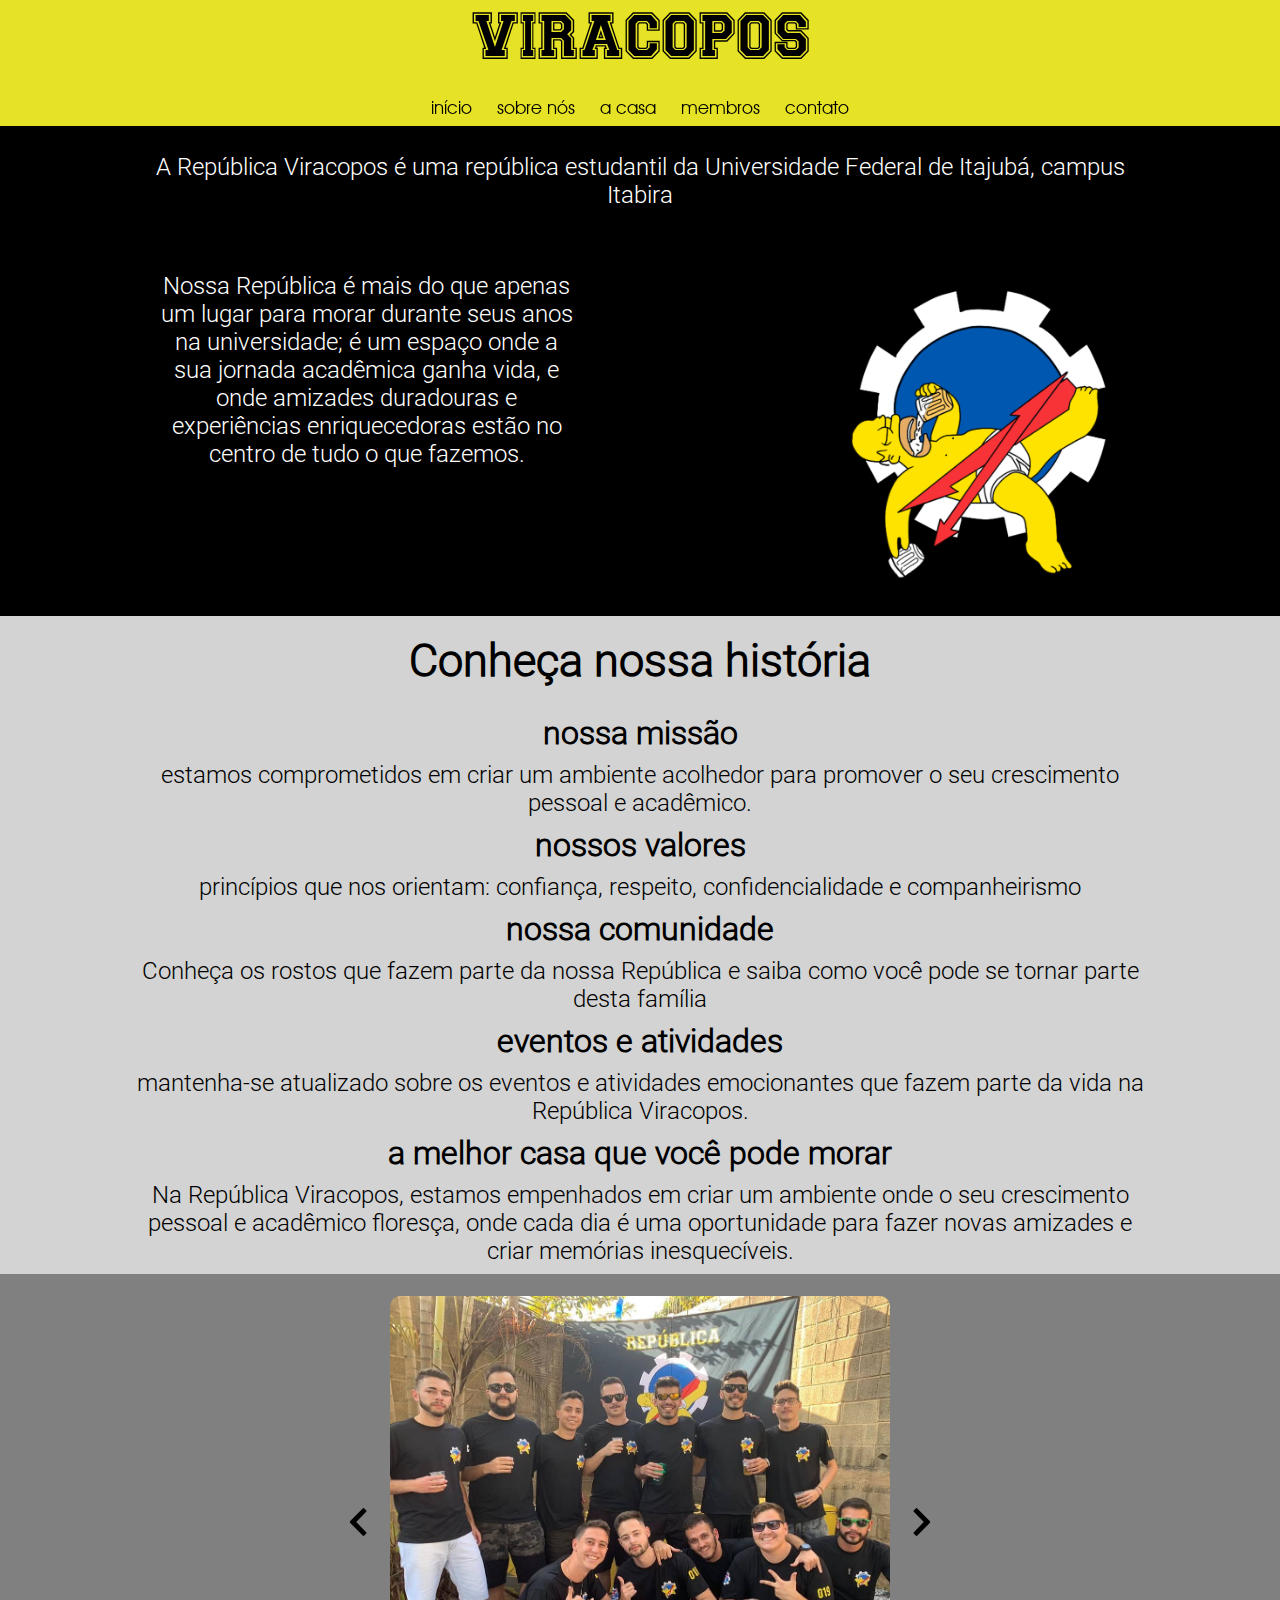
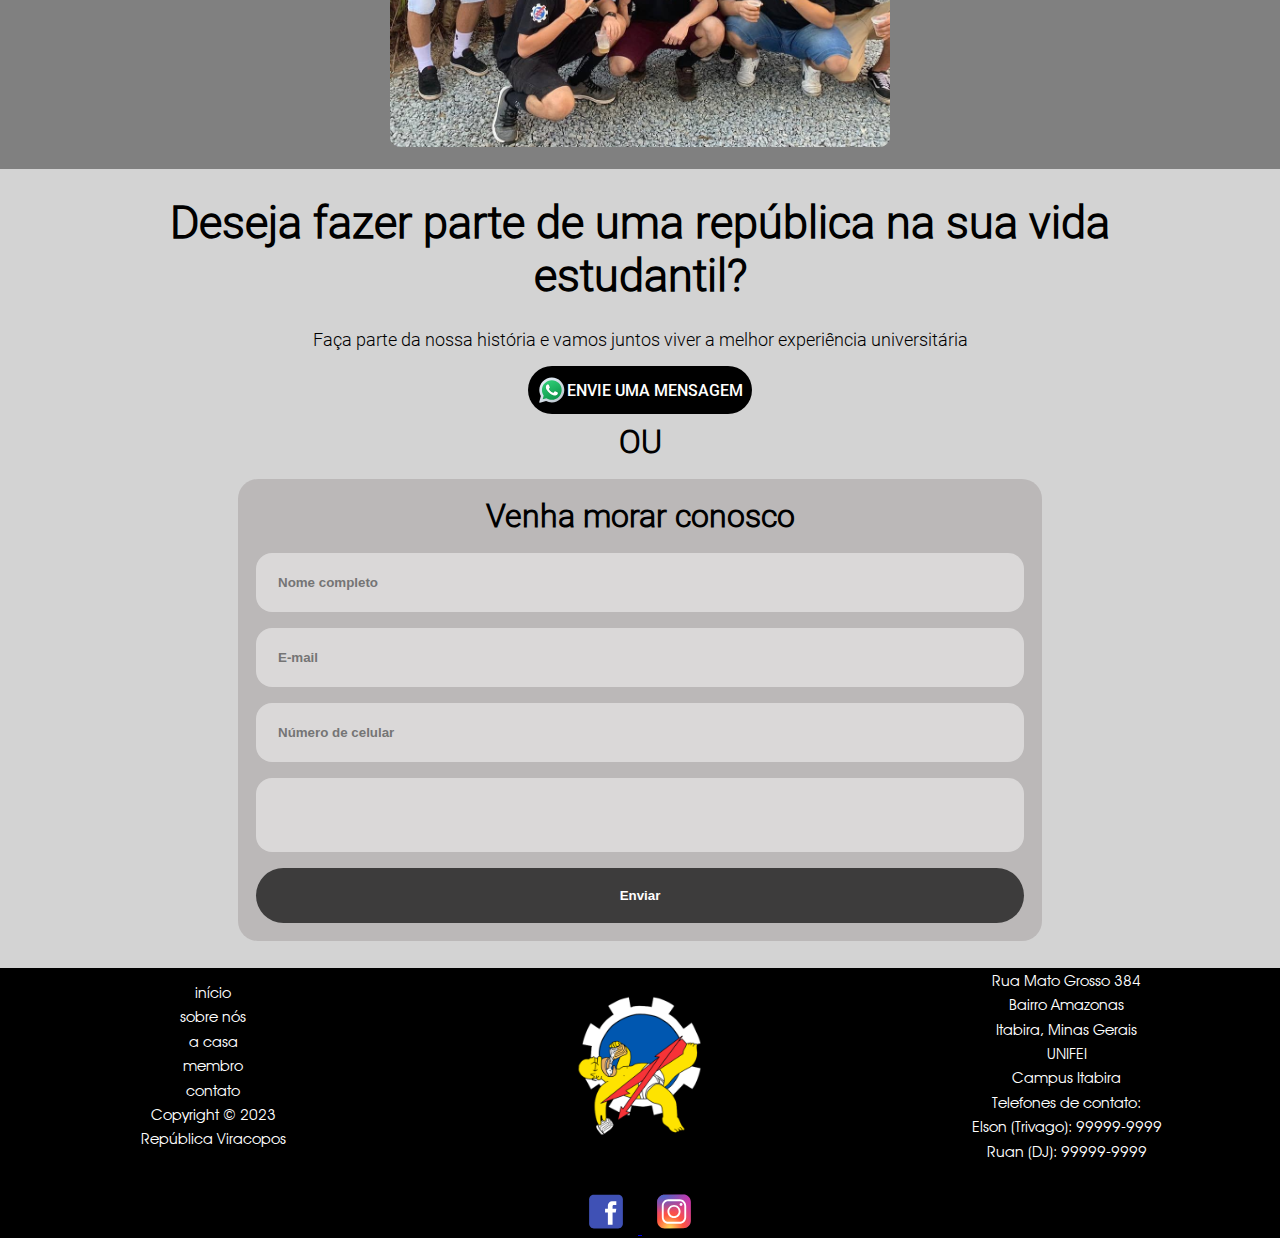
==== index.html @ d7782c57 "conteúdo" ====
<!DOCTYPE html>
<html lang="pt-br">

<head>
    <meta charset="UTF-8">
    <meta name="viewport" content="width=device-width, initial-scale=1.0">
    <meta name="keywords" content="UNIFEI, república, universitário, unifei, itabira, minas gerais, universidade federal de itajubá">
    <meta name="author" content="Pedro Mello Morais">
    <!-- Adiciona a página index e não adiciona links da página a mecanismos de busca -->
    <meta name="robots" content="index, nofollow">
    <meta property="og:description" content="A melhor república da UNIFEI - campus Itabira" />

    <!-- Primary Meta Tags -->
    <!-- API metatags.io -->
    <title>República Viracopos</title>
    <meta name="title" content="República Viracopos" />
    <meta name="description" content="A melhor República da UNIFEI - Itabira! Vem para Viracopos!" />

    <!-- Open Graph / Facebook -->
    <meta property="og:type" content="website" />
    <meta property="og:url" content="https://viracopos-site.vercel.app/" />
    <meta property="og:title" content="República Viracopos" />
    <meta property="og:description" content="A melhor República da UNIFEI - Itabira! Vem para Viracopos!" />
    <meta property="og:image" content="https://viracopos-site.vercel.app/assets/img/banner-metadata.png" />

    <!-- Twitter -->
    <meta property="twitter:card" content="summary_large_image" />
    <meta property="twitter:url" content="https://viracopos-site.vercel.app/" />
    <meta property="twitter:title" content="República Viracopos" />
    <meta property="twitter:description" content="A melhor República da UNIFEI - Itabira! Vem para Viracopos!" />
    <meta property="twitter:image" content="https://viracopos-site.vercel.app/assets/img/banner-metadata.png" />


    <link rel="stylesheet" href="./assets/css/style.css">
    <!-- Link para o CSS do swiper -->
    <link rel="stylesheet" href="https://unpkg.com/swiper@8/swiper-bundle.min.css">

    <script defer type="text/javascript" src="./assets/js/code.js"></script>
    <!-- Script para utilização do swiper para o carrossel -->
    <script src="https://unpkg.com/swiper@8/swiper-bundle.min.js"></script>
    <title>Republica Viracopos</title>
</head>

<body>
    <!-- Edição da barra de navegação -->
    <nav id="primaryMenu">
        <nav link="nav-brand logoFont">VIRACOPOS</nav>
        <ul>
            <li> <a href="#homeSection">início</a></li>
            <li> <a href="./view/pages/abous-us-page.html">sobre nós</a> </li>
            <li> <a href="./view/pages/house-page.html">a casa</a> </li>
            <li> <a href="./view/pages/member-page.html">membros</a> </li>
            <li> <a href="./view/pages/contact-page.html">contato</a> </li>
        </ul>
    </nav>

    <!-- Seção inicial -->
    <section id="homeSection">
        <div id="homeSectionFirstContent">
            <p>A República Viracopos é uma república estudantil da Universidade Federal de Itajubá, campus Itabira</p>
        </div>
        <div id="homeSectionSecondContent">
            <p>Nossa República é mais do que apenas um lugar para morar durante seus anos na universidade; é um espaço
                onde a sua jornada acadêmica ganha vida, e onde amizades duradouras e experiências enriquecedoras estão
                no centro de tudo o que fazemos.</p>
            <img class="homeImage" src="./assets/img/viracopos-logo.svg" alt="Viracopos logo">
        </div>
    </section>

    <!-- Seção sobre nós -->
    <section id="aboutUsSection">
        <h1>Conheça nossa história</h1>
        <div id="aboutUsSectionContent">
            <h2 class="aboutUsText">nossa missão</h2>
            <p class="aboutUsText">estamos comprometidos em criar um ambiente acolhedor para promover o
                seu
                crescimento pessoal e acadêmico.</p>
            <h2 class="aboutUsText">nossos valores</h2>
            <p class="aboutUsText">princípios que nos orientam: confiança, respeito,
                confidencialidade e companheirismo</p>
            <h2 class="aboutUsText">nossa comunidade</h2>
            <p class="aboutUsText">Conheça os rostos que fazem parte da nossa República e saiba como você pode se
                tornar parte desta família</p>
            <h2 class="aboutUsText">eventos e atividades</h2>
            <p class="aboutUsText">mantenha-se atualizado sobre os eventos e atividades emocionantes que fazem
                parte da vida na República Viracopos.</p>
            <h2 class="aboutUsText">a melhor casa que você pode morar</h2>
            <p class="aboutUsText">Na República Viracopos, estamos empenhados em criar um ambiente onde o seu
                crescimento pessoal e
                acadêmico
                floresça, onde cada dia é uma oportunidade para fazer novas amizades e criar memórias inesquecíveis.
            </p>
        </div>
    </section>

    <!-- Seção de fotos de role -->
    <section id="photoSection">
        <div class="carrosselContainer">
            <!-- Carrossel de imagem -->
            <div class="containerSlider">
                <button id="prevButton"><img src="./assets/img/icons/arrow.png" alt="Previous button"></button>
                <div class="containerImages">
                    <img src="./assets/img/photos/photo1.jpg" class="slider on" alt="Viracopos members">
                    <img src="./assets/img/photos/photo2.jpg" class="slider" alt="Viracopos members">
                    <img src="./assets/img/photos/photo3.jpg" class="slider" alt="Viracopos members">
                    <img src="./assets/img/photos/photo4.jpg" class="slider" alt="Viracopos members">
                </div>
                <button id="nextButton"><img src="./assets/img/icons/arrow.png" alt="Next button"></button>
            </div>
        </div>
    </section>


    <!-- Seção com formulario de interesse -->
    <section id="contactSection">
        <div class="contactSectionText">
            <h1>Deseja fazer parte de uma república na sua vida estudantil?</h1>
            <p>Faça parte da nossa história e vamos juntos viver a melhor experiência universitária</p>
        </div>

        <!-- Link para enviar mensagem por whatsApp -->
        <!-- href criado de acordo com a documentação da API do whatsApp -->
        <a href="https://wa.me/5512982719099" class="button whatsAppContactButton">
            <img src="./assets/img/icons/whatsapp-icon.svg" height="30" width="30" alt="whatsApp contact">
            ENVIE UMA MENSAGEM
        </a>
        <h2>OU</h2>
            <div id="formContainer">
                <h2>Venha morar conosco</h2>
                <form action="https://formsubmit.co/8112967f59d1840cfaf071641cd8934b" method="POST" id="formControl">
                    <input type="text" placeholder="Nome completo" required>
                    <input type="email" placeholder="E-mail" required>
                    <input type="text" placeholder="Número de celular" required>
                    <textarea required></textarea>
                    <button type="submit">Enviar</button>
                </form>
            </div>
    </section>


    <!-- Rodapé do site -->
    <footer id="footerStyle">
        <section id="footerSection">
            <div>
                <ul>
                    <li>início</li>
                    <li>sobre nós</li>
                    <li>a casa</li>
                    <li>membro</li>
                    <li>contato</li>
                    <li>Copyright © 2023</li>
                    <li>República Viracopos</li>
                </ul>
            </div>
            <div class="imageContainer">
                <img class="footerImage" src="./assets/img/viracopos-logo.svg" alt="viracopos logo">
            </div>
            <div>
                <ul>
                    <li>Rua Mato Grosso 384</li>
                    <li>Bairro Amazonas</li>
                    <li>Itabira, Minas Gerais</li>
                    <li>UNIFEI</li>
                    <li>Campus Itabira</li>
                    <li>Telefones de contato:</li>
                    <li>Elson (Trivago): 99999-9999</li>
                    <li>Ruan (DJ): 99999-9999</li>
                </ul>
            </div>
        </section>
        <!-- Seção com links de redes sociais -->
        <section id="socialNetworkLinks">
            <div>
                <a href="https://www.facebook.com/viracopos017rep/">
                    <img class="footerLinks" src="./assets/img/icons/facebook-icon.svg" alt="Facebook link">
                </a>
                <a href="https://www.instagram.com/viracopos_rep/">
                    <img class="footerLinks" src="./assets/img/icons/instagram-icon.svg" alt="Facebook link">
                </a>
            </div>
        </section>
    </footer>
</body>

</html>
---- assets/css/style.css ----
* {
    margin: 0;
    padding: 0;
}

html {
    scroll-behavior: smooth;
    background-color: #000000;
}

/* Ajustes no CSS para responsividade em mobile */
@media (max-width:768px) {
    /* AJUSTES DA PRIMEIRA SEÇÃO DA HOME */
    #homeSection p {
        font-size: 1.2rem;
    }
    #homeSection > div {
        flex-direction: column;
        gap: 0.5vh;
        align-items: center;
    }
    .homeImage {
        align-items: center;
        width: 100%;
        height: 100%;
    }
    /* FIM DOS AJUSTES DA PRIMEIRA SEÇÃO DA HOME */
    
    /* AJUSTES HOMEPAGE ABOUTUS SECTION */
    .aboutUsText {
        width: 100%;
        margin: 1vh 0;
    }

    /* AJUSTE DA PÁGINA DE MEMBROS */
    /* Ajuste vertical */
    #membersPageSection div {
        display: flex;
        flex-direction: column;
    }

    /* AJUSTES PARA A PÁGINA DE CONTATO */
    /* Redirecionamento vertical do conteúdo */
    #contactPageSection {
        display: flex;
        flex-direction: column;
        height: auto;
        justify-content: space-around;
        /* Espaços para ajustar responsividade */
        padding: 15vh 0vh 20vh;
    }
    .contactText {
        margin-top: 30vh;
    }
    #contactContainer {
        padding-bottom: 100px;
    }

    /* AJUSTES PARA O TAMANHO DO CARROSSEL */
    .carrosselContainer {
        width: 80%;
    }
    /* FIM DO AJUSTES PARA A PÁGINA DE CONTATO */
    
    /* AJUSTES DO FORMULÁRIO */
    #formContainer {
        width: 85vw;
        font-size: 20px;
    }
    /* FIM DOS AJUSTES DO FORMULÁRIO */
    
    /* AJUSTES DO FOOTER */
    /* Redirecionamento vertical do conteúdo */
    #footerSection {
        background-color: #000000;
        display: flex;
        flex-direction: column;
        /* Aumento de fonte para dispositivos móveis */
        font-size: 15px;
    }
    /* Redimensionamento da imagem de rodapé */
    .imageContainer {
        width: 40%;
    }

}

/* Edição do menu de navegação */
#primaryMenu {
    display: flex;
    flex-direction: column;
    align-items: center;
    position: fixed;
    width: 100vw;
    height: 13vh;
    font-family: CollegiateHeavyOutline;
    font-size: 7vh;
    padding-top: 1vh;
    background-color: #E6E225;
    box-shadow: 0 0 20px rgba(0, 0, 0, 0.3);
    z-index: 1000;
}

/* Edição da lista */
#primaryMenu ul {
    list-style: none;
    align-items: center;
    justify-content: center;
    text-align: center;
    font-size: 2vh;
    /* padding: 2vh; */
}

/* Edição das linhas da lista */
#primaryMenu ul li {
    display: inline-block;
    /* margin: 30px; */
    padding-top: 2vh;
}

/* Edição dos links presentes na linha da lista */
#primaryMenu ul li a {
    text-decoration: none;
    font-family: AvantGarde;
    color: #000000;
    padding: 1vh;
    flex-grow: 4;
    display: inline-block;
    transition: 1s;
}

/* Edição dos efeitos no menu */
#primaryMenu ul li a:hover {
    background-color: gray;
    opacity: 0.5;
}



/* HOMEPAGE */
#homeSection {
    /* Altura relativa ao menu principal */
    padding-top: 14vh;

    display: flex;
    flex-direction: column;
    background-color: #000000;
    padding-inline: 10vw;
    color: white;
    text-align: center;
}
#homeSectionFirstContent {
    display: flex;
    flex-direction: column;
    padding: 3vh;
}
#homeSectionSecondContent {
    display: flex;
    /* Espaço ao redor do segundo conteúdo */
    height: 100%;
    padding: 3vh;
    gap: 20vw;
}
.homeImage {
    width: 30%;
}
#aboutUsSection {
    display: flex;
    flex-direction: column;

    background-color: lightgray;
    padding-inline: 10vw;
    padding-top: 2vh;

    text-align: center;
    text-decoration: none;
}
#aboutUsSectionContent h2 {
    font-size: 2.0rem;
    margin-bottom: 1vh;
}
#aboutUsSectionContent p {
    margin-bottom: 1vh;
}
#photoSection {
    display: flex;
    flex-direction: column;
    align-items: center;
    justify-content: center;
    height: 45vh;
    /* Padding em cima e embaixo com 5vh */
    padding: 5vh 0;
    background-color: gray;
    text-align: center;
    /* position relative faz evitar que as fotos sobrepoem outro elemento */
    position: relative;
    z-index: 1;
}
.containerSlider {
    display: flex;
    /* flex-direction: column; */
    width: 100%;
    align-items: center;
    justify-content: center;
    gap: 1rem;
    position: relative;
}
.carrosselContainer {
    display: flex;
    flex-direction: column;
    align-items: center;
    text-align: center;
}
.containerImages {
    position:relative;
    display: flex;
    align-items: center;
    justify-content: center;
    width: 500px;
}
.slider {
    opacity: 0;
    transition: opacity .2s;
    position:absolute;
    width: 100%;
    border-radius: 10px;
    z-index: 0;
}
.on {
    opacity: 1;
}
#prevButton, #nextButton {
    width: 30px;
    height: 30px;
    border: none;
    background-color: transparent;
    cursor: pointer;
}
#prevButton img, #nextButton img {
    width: 100%;
    height: 100%;
}
#prevButton {
    transform: rotate(180deg);
}


#contactSection {
    display: flex;
    flex-direction: column;
    align-items: center;
    /* Padding em cima e embaixo com 3vh e laterais com 10vw */
    padding: 3vh 10vw;
    background-color: lightgray;
    text-align: center;
}
#contactSection p {
    font-size: 2vh;
    margin-bottom: 1.8vh;
}

/* ESTILIZAÇÃO DO FORMULÁRIO DE CONTATO */
#formContainer {
    background-color: #bbb8b8;
    /* Flexbox */
    display: flex;
    flex-direction: column;
    width: 60vw;
    /* Dimensões envolta do container */
    padding: 2vh;
    border-radius: 20px;
    /* opacity: 0.5; */
}
#formControl {
    opacity: 1;
    display: flex;
    flex-direction: column;
}
#formControl input, #formControl textarea, #formControl button {
    display: block;
    /* Não permite o redimensionamento da textarea */
    resize: none;
    padding: 1.25rem;
    font-weight: 700;
}
#formControl input, #formControl textarea {
    margin-bottom: 1rem;
    /* color: #FFFFFF; */
    background: #dad8d8;
    border: 0.125rem solid transparent;
    border-radius: 1rem;
    transition: border-color 0.3s box-shadow 0.3s;
}
input:hover, input:focus, textarea:hover, textarea:focus {
    outline: none;
    border-color: #000000;
    box-shadow: 0 0 0 0.2rem;
}
#formControl button {
    border: none;
    border-radius: 99px;
    background: #3d3c3c;
    color: #FFFFFF;
    cursor: pointer;
    transition: 0.3s;
}
button:hover, button:focus {
    outline: none;
    background-color: #000000;
}
.whatsAppContactButton {
    display: flex;
    flex-direction: row;
    align-items: center;
    padding: 1vh;
    margin-bottom: 1vh;
    background-color: black;
    color: white;
    border-radius: 99px;
    text-decoration: none;
    font-family: RobotoMedium;
}


/* ABOUT US */
#aboutUsPageSection {
    /* Altura relativa ao menu principal */
    padding-top: 14vh;
    padding-inline: 10VW;
    height: 70vh;
    background-color: #000000;
    color: #FFFFFF;

    display: flex;
    flex-direction: column;
    text-align: center;
}

#missionSection {
    background-color: gray;
    padding-inline: 10vw;

    display: flex;
    flex-direction: column;
    text-align: center;

}

#valuesSection {
    padding-inline: 10vw;
    background-color: #000000;
    color: #FFFFFF;
    text-align: center;

}

#cultureSection {
    /* height: 50vh; */
    background-color: #FFFFFF;
    text-align: center;

}

/* HOUSE PAGE  */
#housePageSection {
    /* Altura relativa ao menu principal */
    /* Também padding abaixo da seção, para não sobrepor com o carrossel de imagens */
    padding: 14vh 10vw;
    
    /* height: 100%; */
    background-color: black;
    color: #FFFFFF;

    display: flex;
    flex-direction: column;
    text-align: center;
}
#housePageSection div {
    margin-bottom: 1.5vh;
}
#housePageSection p {
    margin-bottom: 2vh;
}
.sectionTitle {
    margin-bottom: 2.5vh;
}
.subsectionTitle {
    margin-bottom: 1.5vh;
}
.sectionSubtitle {

}
.subsectionSubtitle {
    
}
#housePageSection>* {
    flex: 1;
}
#housePhotosCarrossel {
    display: flex;
    flex-direction: column;
    align-items: center;
    justify-content: center;
    height: 45vh;
    padding: 5vh 0;
    position: relative;
    z-index: 1;
}
#bedroomSection {
    padding: 10vh 10vw;
    display: flex;
    flex-direction: column;
    align-items: center;
    text-align: center;
    color: #FFFFFF;
}
#bedroomSection p {
    margin-bottom: 3vh;
}
#bedroomPhotosCarrossel {
    display: flex;
    flex-direction: column;
    align-items: center;
    justify-content: center;
    height: 45vh;
    padding: 5vh 0;
    position: relative;
    z-index: 1;
}
#housePageSection ul li {
    list-style: none;
    font-family: RobotoLight;
    font-size: 1.5rem;
}

#organizationSection {
    background-color: gray;

    display: flex;
    flex-direction: column;
    padding: 0 10vw;

    text-align: center;
}

#dayToDaySection {
    background-color: black;
    color: #FFFFFF;

    display: flex;
    flex-direction: column;
    padding: 0vh 10vw;

    text-align: center;
}

#financialSection {
    background-color: gray;

    display: flex;
    flex-direction: column;
    padding: 0vh 10vw;

    text-align: center;
}

/* MEMBERS PAGE */
#membersPageSection {
    /* Altura relativa ao menu principal */
    padding-top: 14vh;
    height: 100%;
    background-color: #000000;
    color: #FFFFFF;

    display: grid;
    flex-direction: column;
    align-items: center;
    /* justify-content: space-around; */
    gap: 10px;
    text-align: center;
    text-wrap: wrap;
}
.memberName {
    font-size: 3vh;
}
.memberText {
    font-size: 2vh;
}
#membersPageSection > div {
    flex: 0 0 calc(50% -20px);
    margin-bottom: 20px;
    padding: 10px;
}
#membersPageSection div {
    display: flex;
}
#memberDescriptionSection {
    flex: 1;
    flex-direction: column;
    border: 1px solid #FFFFFF;
    border-radius: 20px;

    text-wrap: wrap;
    align-items: center;
    padding-inline: 5vw;
}
#memberDescriptionSection div {
    display: flex;
    flex-direction: column;
    align-items: center;
}
.profileImage {
    display: flex;
    height: 30%;
    width: 30%;
    box-sizing: border-box;
    border: #FFFFFF;
    border-radius: 100%;
}


/* CONTACT PAGE */
#contactPageSection {
    /* Altura relativa ao menu principal */
    padding-top: 14vh;
    height: 70vh;
    display: flex;
    background-color: #000000;
    justify-content: space-around;
}
#contactPageSection h2 {
    font-size: 2rem;
    margin-bottom: 1.5vh;
}
#contactPageSection ul {
    font-size: 2vh;
    margin-bottom: 1.5vh;
}
#contactPageSection div {
    flex: 1;
    text-wrap: wrap;
    /* Direciona a seção de contato e de mapa em duas colunas */
    /* display: inline-block; */
    background-color: #cecece;
    padding: 5vh;
    text-align: center;
}
#contactPageSection ul li {
    /* Retira o estilo das listas */
    list-style: none;
    /* Estilo da fonte das listas */
    font-family: AvantGarde;
}
#mapContainer {
    display: flex;
    flex-direction: column;
    align-items: center;
}
.mapBox {
    width: 90%;
    height: 70%;
}


/* FOOTER */
/* Estilização do rodapé */
#footerStyle {
    display: flex;
    flex-direction: column;
    align-items: center;
    justify-content: space-between;
    background-color: #000000;
    height: 30vh;
    color: white;
    font-family: AvantGarde;
    font-size: 1.7vh;
}
#footerSection {
    display: flex;
    align-items: center;
    justify-content: space-around;
}
#footerSection>* {
    flex: 1;
}
#footerSection div {
    display: inline-block;
    justify-content: center;
    margin-inline: 3vw;
}
#footerSection div ul {
    display: flex;
    flex-direction: column;
    /* Alinha os itens no centro das três colunas */
    align-items: center;
}
#footerSection div ul li {
    display: flex;
    flex-direction: column;
    /* Espaço entre as linhas da coluna */
    margin: 0.3vh;
    list-style: none;
}
.imageContainer {
    text-align: center;
}
.footerImage {
    width: 40%;
}
.footerLinks {
    height: 5vh;
    width: 5vw;
}



/* Configuração de fontes */
.logoFont {
    font-family: CollegiateHeavyOutline;
}
h1 {
    font-family: RobotoLight;
    font-weight: 900;
    font-size: 5vh;
    margin-bottom: 3vh;
}
h2 {
    font-family: RobotoLight;
    font-weight: 900;
    font-size: 2rem;
    margin-bottom: 2vh;
}
h3 {
    font-family: RobotoLight;
    font-weight: 800;
    font-size: 1.8rem;
    margin-bottom: 1.5vh;
}
h4 {
    font-family: RobotoLight;
    font-weight: 700;
    font-size: 1.5rem;
}
p {
    font-family: RobotoLight;
    font-size: 1.5rem;
    margin-bottom: 1vh;
}

/* Fontes inseridas */
@font-face {
    font-family: CollegiateHeavyOutline;
    src: url(../fonts/collegiate-heavy-outline-font/collegiate-heavy-outline-medium-.ttf);
}

@font-face {
    font-family: RobotoMedium;
    src: url(../fonts/roboto/Roboto-Medium.ttf);
}

@font-face {
    font-family: RobotoLight;
    src: url(../fonts/roboto/Roboto-Light.ttf);
}

@font-face {
    /* Normal */
    font-family: AvantGardeBook;
    src: url(../fonts/avantgarde/AvantGardeBookBT.ttf);
}

@font-face {
    font-family: AvantGarde;
    src: url(../fonts/avantgarde/AVGARDN.TTF);
}

@font-face {
    font-family: AvantGardeItalic;
    src: url(../fonts/avantgarde/AVGARDNI.ttf);
}

@font-face {
    /* Negrito */
    font-family: AvantGardeDemi;
    src: url(../fonts/avantgarde/AvantGardeDemiBT.ttf);
}

@font-face {
    /* Negrito e itálico */
    font-family: AvantGardeDemiOblique;
    src: url(../fonts/avantgarde/AvantGardeDemiObliqueBT.ttf);
}
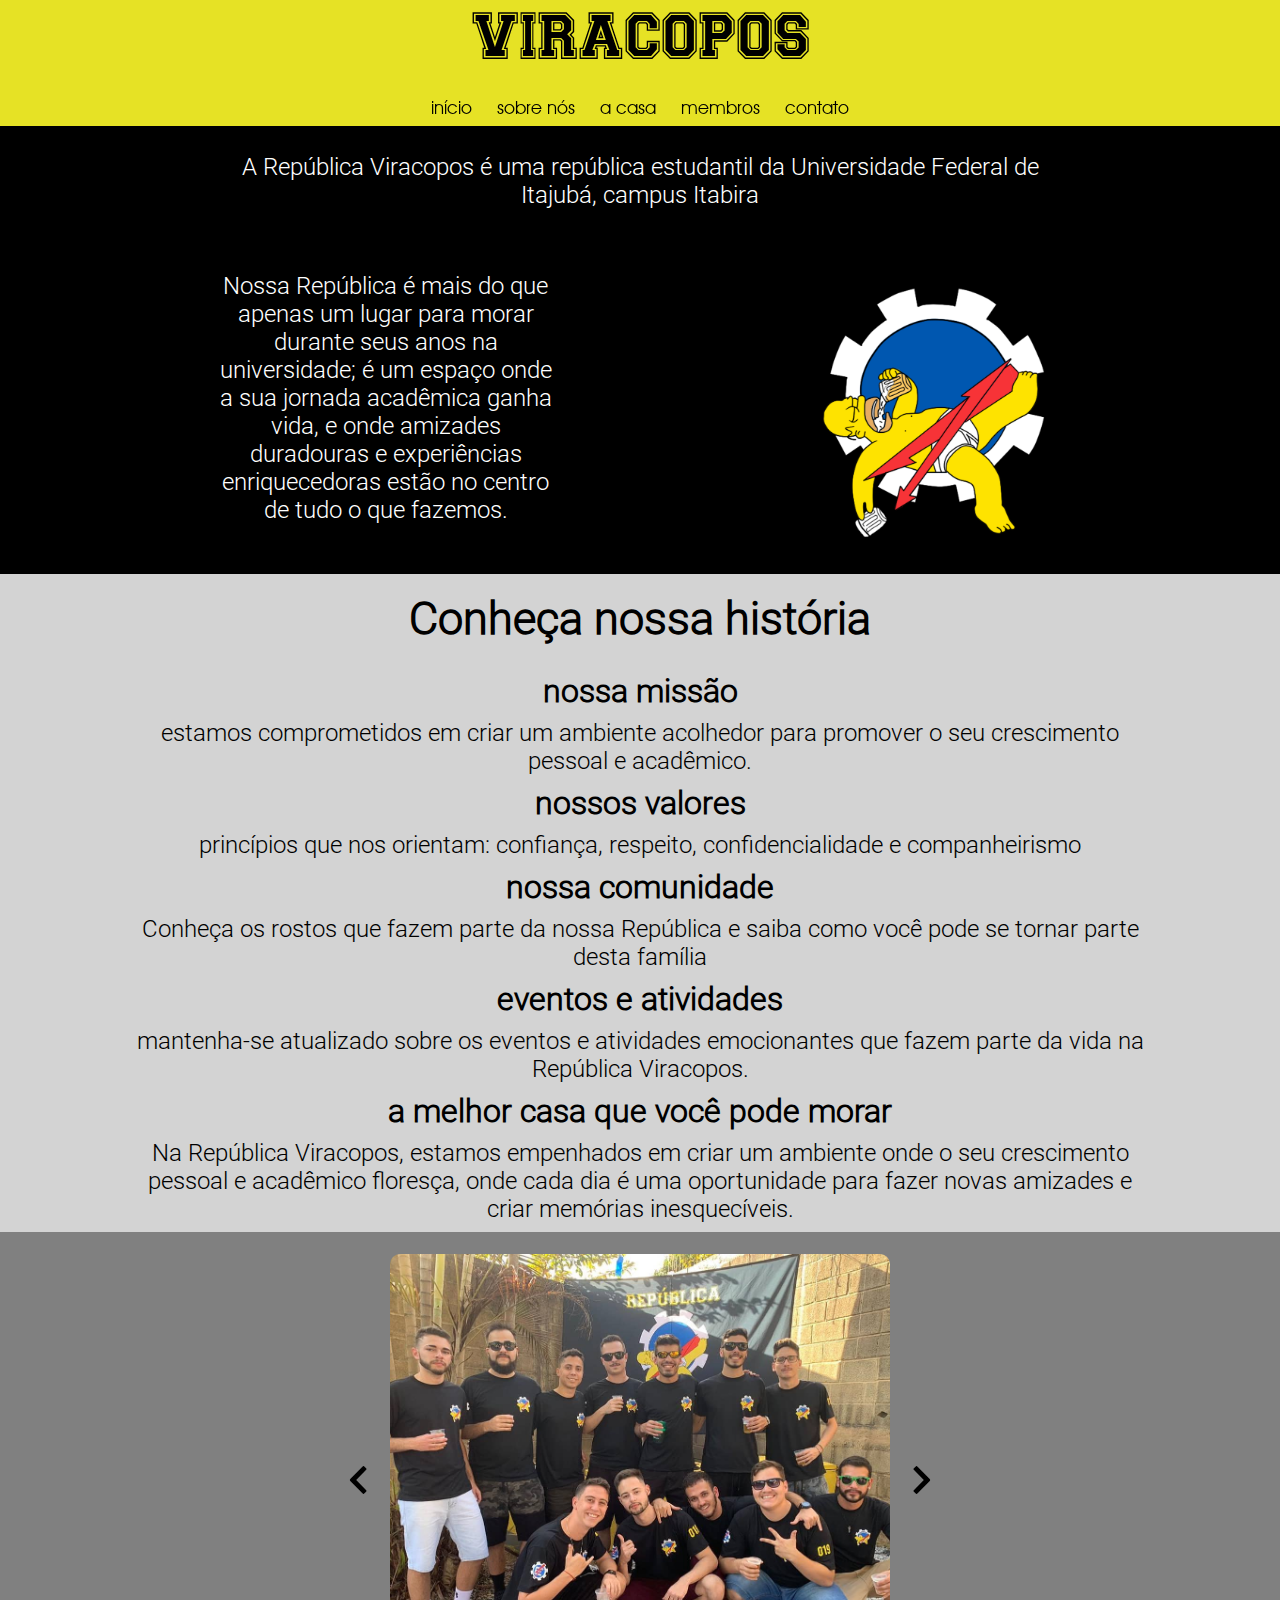
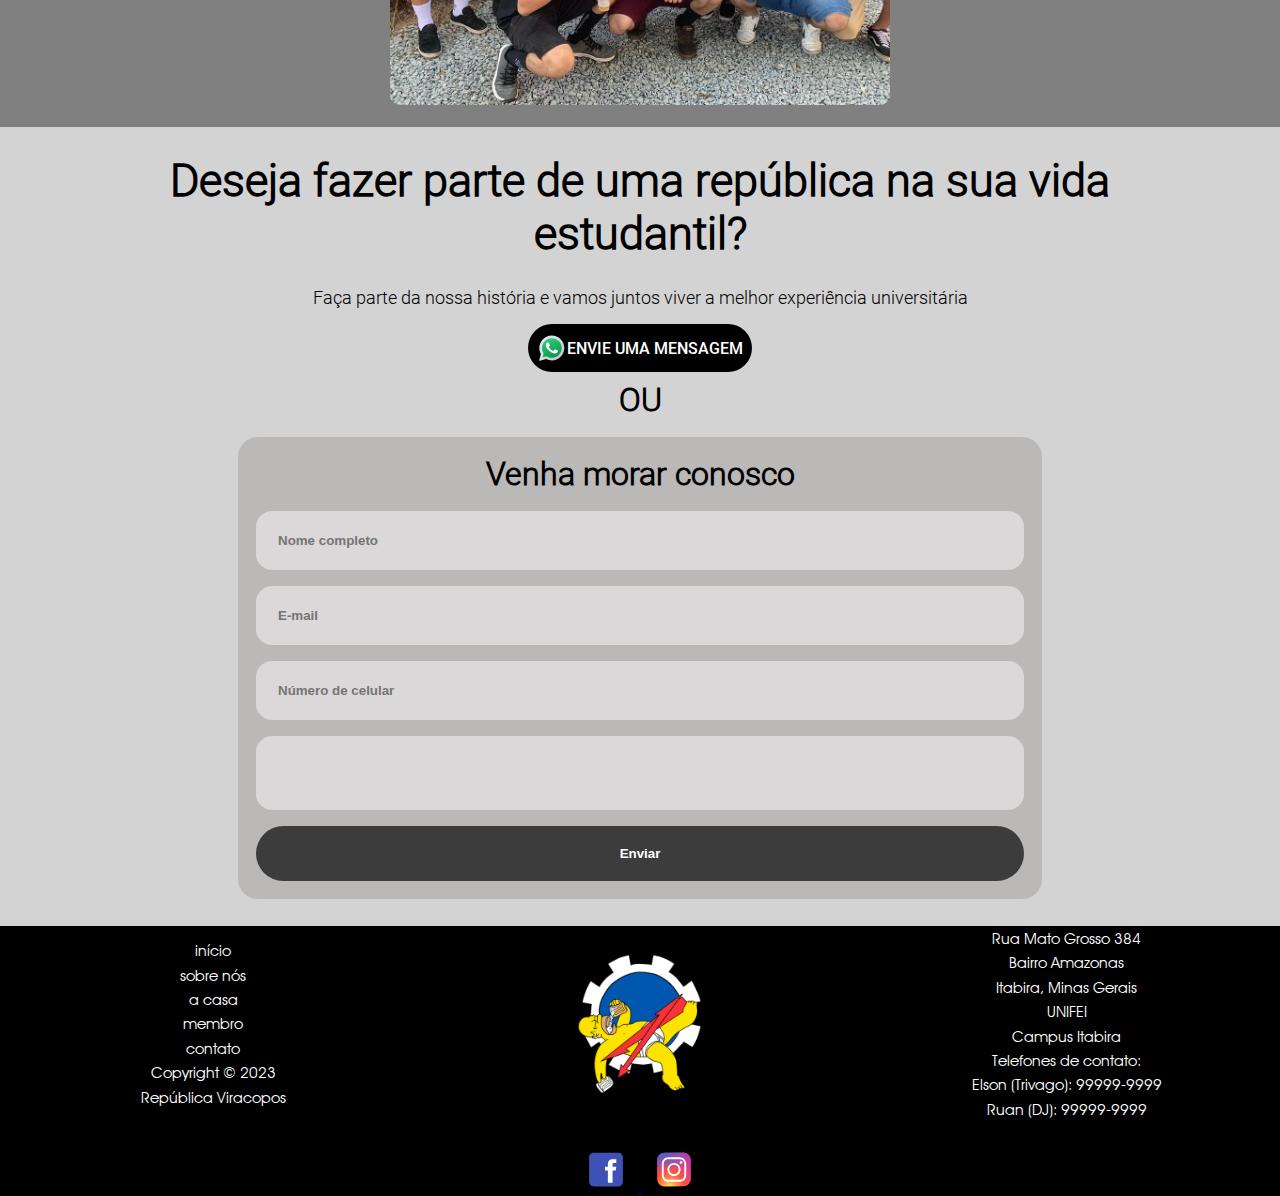
==== commit 034b8d59: "conteúdo" ====
--- a/index.html
+++ b/index.html
@@ -8,27 +8,26 @@
     <meta name="author" content="Pedro Mello Morais">
     <!-- Adiciona a página index e não adiciona links da página a mecanismos de busca -->
     <meta name="robots" content="index, nofollow">
-    <meta property="og:description" content="A melhor república da UNIFEI - campus Itabira" />
 
     <!-- Primary Meta Tags -->
     <!-- API metatags.io -->
     <title>República Viracopos</title>
-    <meta name="title" content="República Viracopos" />
-    <meta name="description" content="A melhor República da UNIFEI - Itabira! Vem para Viracopos!" />
+    <meta name="title" content="República Viracopos">
+    <meta name="description" content="A melhor República da UNIFEI - Itabira! Vem para Viracopos!">
 
     <!-- Open Graph / Facebook -->
-    <meta property="og:type" content="website" />
+    <meta property="og:type" content="website">
     <meta property="og:url" content="https://viracopos-site.vercel.app/" />
-    <meta property="og:title" content="República Viracopos" />
-    <meta property="og:description" content="A melhor República da UNIFEI - Itabira! Vem para Viracopos!" />
-    <meta property="og:image" content="https://viracopos-site.vercel.app/assets/img/banner-metadata.png" />
+    <meta property="og:title" content="República Viracopos">
+    <meta property="og:description" content="A melhor República da UNIFEI - Itabira! Vem para Viracopos!">
+    <meta property="og:image" content="https://viracopos-site.vercel.app/assets/img/banner-metadata.png">
 
     <!-- Twitter -->
-    <meta property="twitter:card" content="summary_large_image" />
-    <meta property="twitter:url" content="https://viracopos-site.vercel.app/" />
-    <meta property="twitter:title" content="República Viracopos" />
-    <meta property="twitter:description" content="A melhor República da UNIFEI - Itabira! Vem para Viracopos!" />
-    <meta property="twitter:image" content="https://viracopos-site.vercel.app/assets/img/banner-metadata.png" />
+    <meta property="twitter:card" content="summary_large_image">
+    <meta property="twitter:url" content="https://viracopos-site.vercel.app/">
+    <meta property="twitter:title" content="República Viracopos">
+    <meta property="twitter:description" content="A melhor República da UNIFEI - Itabira! Vem para Viracopos!">
+    <meta property="twitter:image" content="https://viracopos-site.vercel.app/assets/img/banner-metadata.png">
 
 
     <link rel="stylesheet" href="./assets/css/style.css">
@@ -38,7 +37,6 @@
     <script defer type="text/javascript" src="./assets/js/code.js"></script>
     <!-- Script para utilização do swiper para o carrossel -->
     <script src="https://unpkg.com/swiper@8/swiper-bundle.min.js"></script>
-    <title>Republica Viracopos</title>
 </head>
 
 <body>
--- a/assets/css/style.css
+++ b/assets/css/style.css
@@ -145,7 +145,7 @@
     display: flex;
     flex-direction: column;
     background-color: #000000;
-    padding-inline: 10vw;
+    padding-inline: 15vw;
     color: white;
     text-align: center;
 }
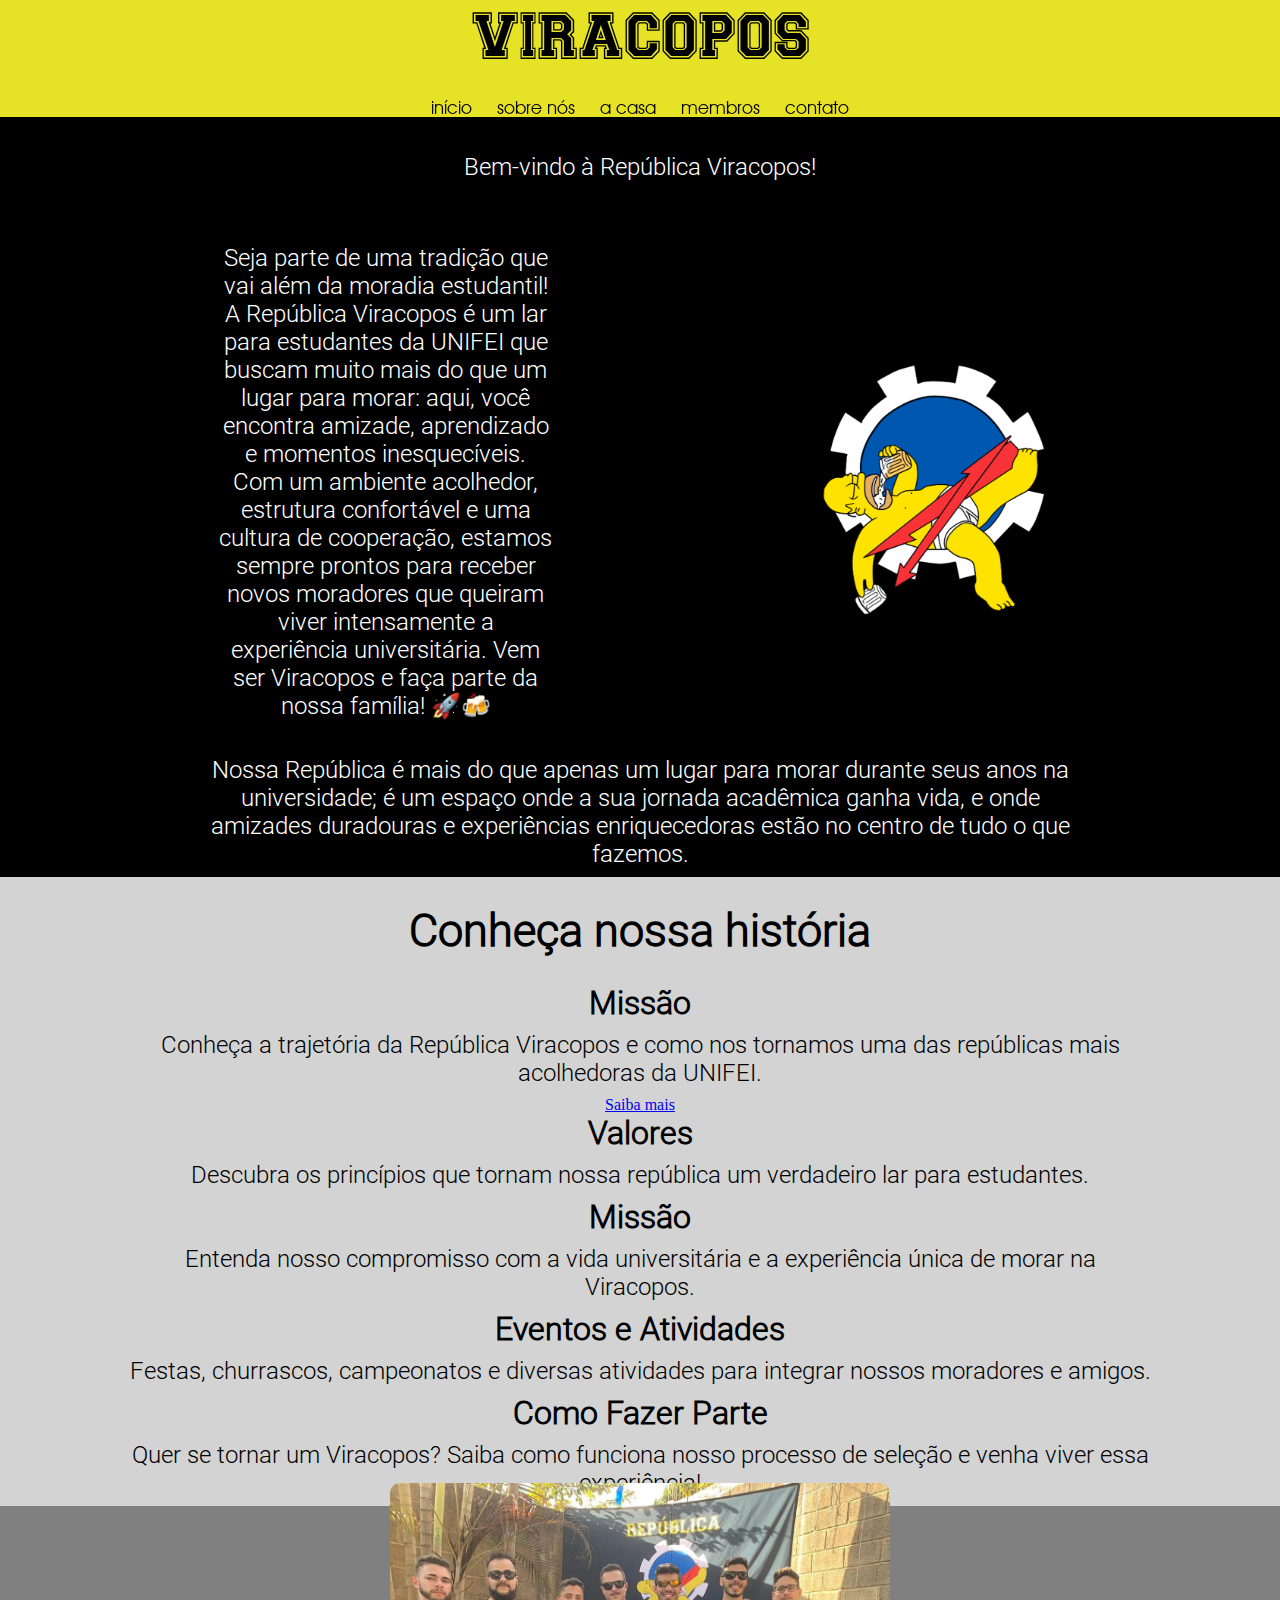
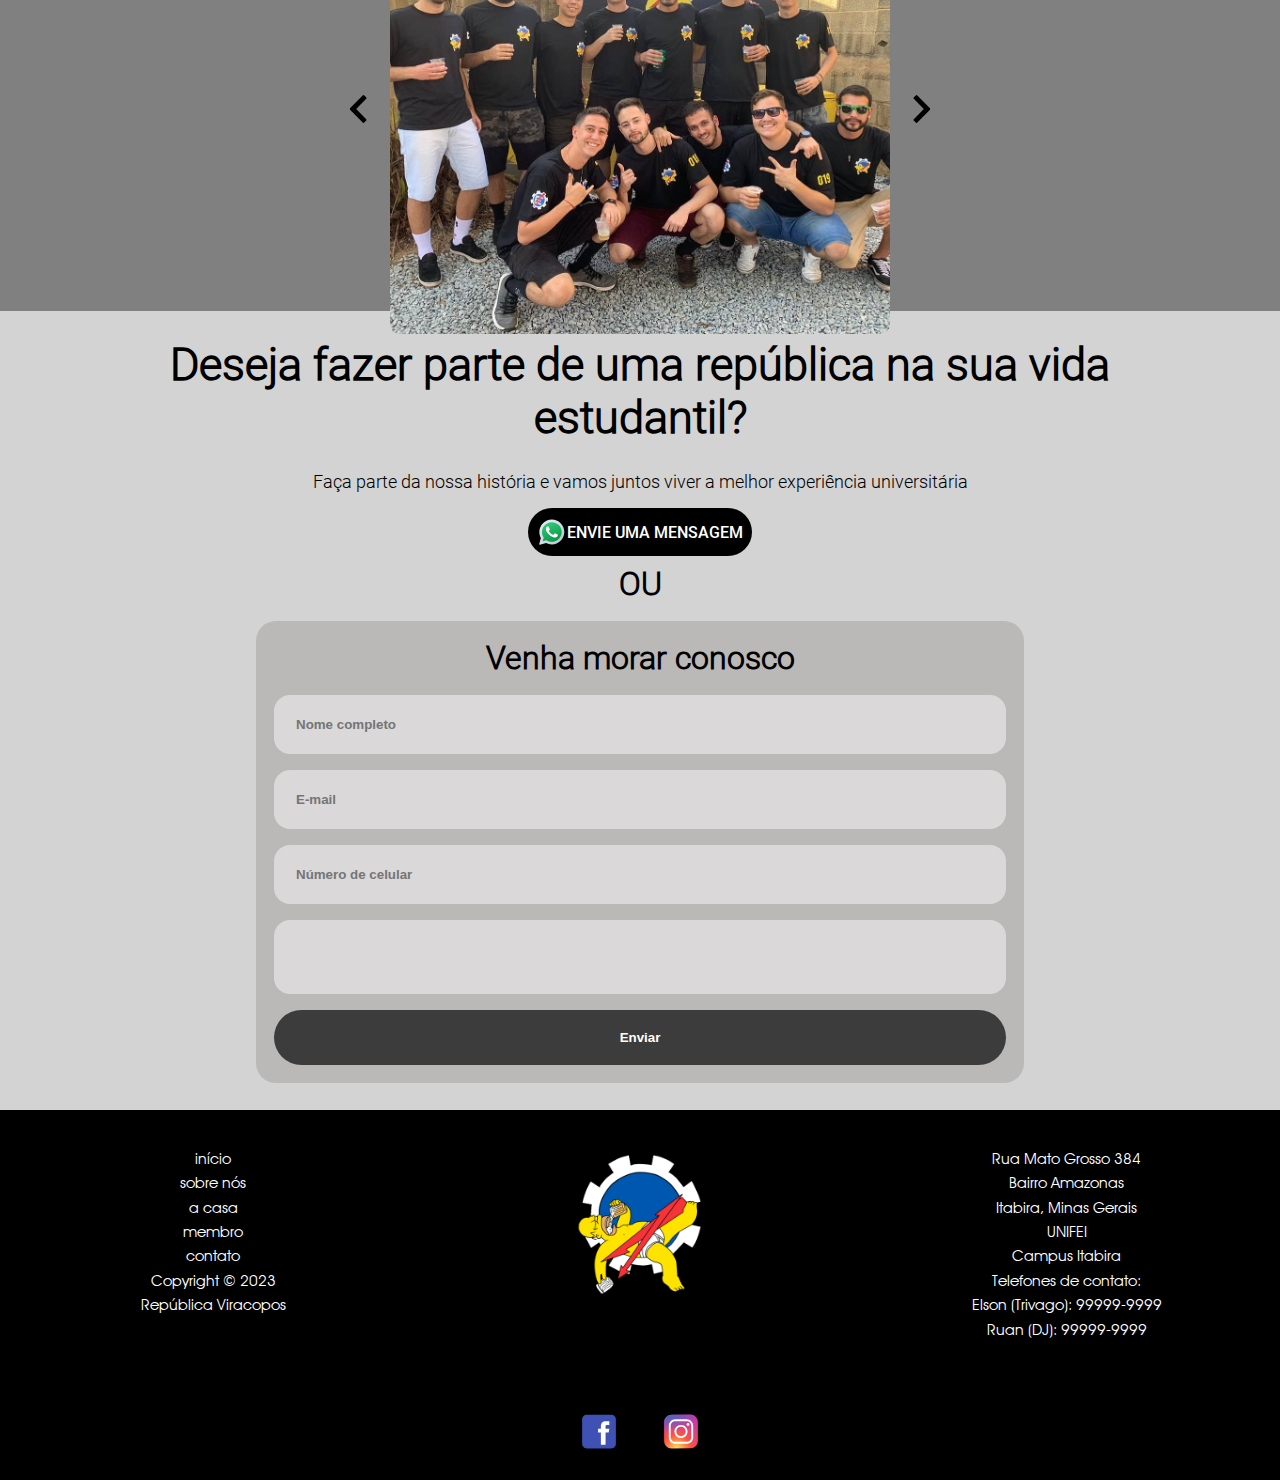
==== commit 5194aa54: "conteudo" ====
--- a/index.html
+++ b/index.html
@@ -31,6 +31,8 @@
 
 
     <link rel="stylesheet" href="./assets/css/style.css">
+    <link rel="stylesheet" href="../../assets/css/footer-style.css">
+    <link rel="stylesheet" href="./assets/css/homepage-style.css">
     <!-- Link para o CSS do swiper -->
     <link rel="stylesheet" href="https://unpkg.com/swiper@8/swiper-bundle.min.css">
 
@@ -45,7 +47,7 @@
         <nav link="nav-brand logoFont">VIRACOPOS</nav>
         <ul>
             <li> <a href="#homeSection">início</a></li>
-            <li> <a href="./view/pages/abous-us-page.html">sobre nós</a> </li>
+            <li> <a href="./view/pages/about-us-page.html">sobre nós</a> </li>
             <li> <a href="./view/pages/house-page.html">a casa</a> </li>
             <li> <a href="./view/pages/member-page.html">membros</a> </li>
             <li> <a href="./view/pages/contact-page.html">contato</a> </li>
@@ -55,39 +57,37 @@
     <!-- Seção inicial -->
     <section id="homeSection">
         <div id="homeSectionFirstContent">
-            <p>A República Viracopos é uma república estudantil da Universidade Federal de Itajubá, campus Itabira</p>
+            <p>Bem-vindo à República Viracopos!</p>
         </div>
         <div id="homeSectionSecondContent">
-            <p>Nossa República é mais do que apenas um lugar para morar durante seus anos na universidade; é um espaço
-                onde a sua jornada acadêmica ganha vida, e onde amizades duradouras e experiências enriquecedoras estão
-                no centro de tudo o que fazemos.</p>
+            <p>Seja parte de uma tradição que vai além da moradia estudantil! 
+                A República Viracopos é um lar para estudantes da UNIFEI que buscam muito mais do que um lugar para morar: aqui, você encontra amizade, aprendizado e momentos inesquecíveis.
+                Com um ambiente acolhedor, estrutura confortável e uma cultura de cooperação, estamos sempre prontos para receber novos moradores que queiram viver intensamente a experiência universitária.
+                Vem ser Viracopos e faça parte da nossa família! 🚀🍻
+                </p>
             <img class="homeImage" src="./assets/img/viracopos-logo.svg" alt="Viracopos logo">
         </div>
+        <p>
+            Nossa República é mais do que apenas um lugar para morar durante seus anos na universidade; é um espaço
+            onde a sua jornada acadêmica ganha vida, e onde amizades duradouras e experiências enriquecedoras estão
+            no centro de tudo o que fazemos.</p>
     </section>
 
     <!-- Seção sobre nós -->
     <section id="aboutUsSection">
         <h1>Conheça nossa história</h1>
         <div id="aboutUsSectionContent">
-            <h2 class="aboutUsText">nossa missão</h2>
-            <p class="aboutUsText">estamos comprometidos em criar um ambiente acolhedor para promover o
-                seu
-                crescimento pessoal e acadêmico.</p>
-            <h2 class="aboutUsText">nossos valores</h2>
-            <p class="aboutUsText">princípios que nos orientam: confiança, respeito,
-                confidencialidade e companheirismo</p>
-            <h2 class="aboutUsText">nossa comunidade</h2>
-            <p class="aboutUsText">Conheça os rostos que fazem parte da nossa República e saiba como você pode se
-                tornar parte desta família</p>
-            <h2 class="aboutUsText">eventos e atividades</h2>
-            <p class="aboutUsText">mantenha-se atualizado sobre os eventos e atividades emocionantes que fazem
-                parte da vida na República Viracopos.</p>
-            <h2 class="aboutUsText">a melhor casa que você pode morar</h2>
-            <p class="aboutUsText">Na República Viracopos, estamos empenhados em criar um ambiente onde o seu
-                crescimento pessoal e
-                acadêmico
-                floresça, onde cada dia é uma oportunidade para fazer novas amizades e criar memórias inesquecíveis.
-            </p>
+            <h2 class="aboutUsText">Missão</h2>
+            <p class="aboutUsText">Conheça a trajetória da República Viracopos e como nos tornamos uma das repúblicas mais acolhedoras da UNIFEI.</p>
+            <a href="#../pages/about-us-page.html">Saiba mais</a>
+            <h2 class="aboutUsText">Valores</h2>
+            <p class="aboutUsText">Descubra os princípios que tornam nossa república um verdadeiro lar para estudantes. </p>
+            <h2 class="aboutUsText">Missão</h2>
+            <p class="aboutUsText">Entenda nosso compromisso com a vida universitária e a experiência única de morar na Viracopos. </p>
+            <h2 class="aboutUsText">Eventos e Atividades</h2>
+            <p class="aboutUsText">Festas, churrascos, campeonatos e diversas atividades para integrar nossos moradores e amigos.</p>
+            <h2 class="aboutUsText">Como Fazer Parte</h2>
+            <p class="aboutUsText">Quer se tornar um Viracopos? Saiba como funciona nosso processo de seleção e venha viver essa experiência!</p>
         </div>
     </section>
 
--- a/assets/css/style.css
+++ b/assets/css/style.css
@@ -1,6 +1,8 @@
+/* Reset e configuração base */
 * {
     margin: 0;
     padding: 0;
+    box-sizing: border-box; /* Inclui padding e border no cálculo do tamanho dos elementos */
 }
 
 html {
@@ -8,8 +10,15 @@
     background-color: #000000;
 }
 
-/* Ajustes no CSS para responsividade em mobile */
+/* Configuração geral de seções */
+section {
+    /* O padding é usado por todos, menos o nav */
+    padding-top: 3vh; /* Espaçamento vertical padrão para todas as seções */
+}
+
+/* Ajustes para responsividade em mobile */
 @media (max-width:768px) {
+  
     /* AJUSTES DA PRIMEIRA SEÇÃO DA HOME */
     #homeSection p {
         font-size: 1.2rem;
@@ -30,6 +39,11 @@
     .aboutUsText {
         width: 100%;
         margin: 1vh 0;
+    }
+
+    /* AJUSTE DA PÁGINA DA CASA */
+    #housePageSectionContent {
+        flex-direction: column;
     }
 
     /* AJUSTE DA PÁGINA DE MEMBROS */
@@ -137,65 +151,7 @@
 
 
 
-/* HOMEPAGE */
-#homeSection {
-    /* Altura relativa ao menu principal */
-    padding-top: 14vh;
-
-    display: flex;
-    flex-direction: column;
-    background-color: #000000;
-    padding-inline: 15vw;
-    color: white;
-    text-align: center;
-}
-#homeSectionFirstContent {
-    display: flex;
-    flex-direction: column;
-    padding: 3vh;
-}
-#homeSectionSecondContent {
-    display: flex;
-    /* Espaço ao redor do segundo conteúdo */
-    height: 100%;
-    padding: 3vh;
-    gap: 20vw;
-}
-.homeImage {
-    width: 30%;
-}
-#aboutUsSection {
-    display: flex;
-    flex-direction: column;
-
-    background-color: lightgray;
-    padding-inline: 10vw;
-    padding-top: 2vh;
-
-    text-align: center;
-    text-decoration: none;
-}
-#aboutUsSectionContent h2 {
-    font-size: 2.0rem;
-    margin-bottom: 1vh;
-}
-#aboutUsSectionContent p {
-    margin-bottom: 1vh;
-}
-#photoSection {
-    display: flex;
-    flex-direction: column;
-    align-items: center;
-    justify-content: center;
-    height: 45vh;
-    /* Padding em cima e embaixo com 5vh */
-    padding: 5vh 0;
-    background-color: gray;
-    text-align: center;
-    /* position relative faz evitar que as fotos sobrepoem outro elemento */
-    position: relative;
-    z-index: 1;
-}
+
 .containerSlider {
     display: flex;
     /* flex-direction: column; */
@@ -245,372 +201,6 @@
 }
 
 
-#contactSection {
-    display: flex;
-    flex-direction: column;
-    align-items: center;
-    /* Padding em cima e embaixo com 3vh e laterais com 10vw */
-    padding: 3vh 10vw;
-    background-color: lightgray;
-    text-align: center;
-}
-#contactSection p {
-    font-size: 2vh;
-    margin-bottom: 1.8vh;
-}
-
-/* ESTILIZAÇÃO DO FORMULÁRIO DE CONTATO */
-#formContainer {
-    background-color: #bbb8b8;
-    /* Flexbox */
-    display: flex;
-    flex-direction: column;
-    width: 60vw;
-    /* Dimensões envolta do container */
-    padding: 2vh;
-    border-radius: 20px;
-    /* opacity: 0.5; */
-}
-#formControl {
-    opacity: 1;
-    display: flex;
-    flex-direction: column;
-}
-#formControl input, #formControl textarea, #formControl button {
-    display: block;
-    /* Não permite o redimensionamento da textarea */
-    resize: none;
-    padding: 1.25rem;
-    font-weight: 700;
-}
-#formControl input, #formControl textarea {
-    margin-bottom: 1rem;
-    /* color: #FFFFFF; */
-    background: #dad8d8;
-    border: 0.125rem solid transparent;
-    border-radius: 1rem;
-    transition: border-color 0.3s box-shadow 0.3s;
-}
-input:hover, input:focus, textarea:hover, textarea:focus {
-    outline: none;
-    border-color: #000000;
-    box-shadow: 0 0 0 0.2rem;
-}
-#formControl button {
-    border: none;
-    border-radius: 99px;
-    background: #3d3c3c;
-    color: #FFFFFF;
-    cursor: pointer;
-    transition: 0.3s;
-}
-button:hover, button:focus {
-    outline: none;
-    background-color: #000000;
-}
-.whatsAppContactButton {
-    display: flex;
-    flex-direction: row;
-    align-items: center;
-    padding: 1vh;
-    margin-bottom: 1vh;
-    background-color: black;
-    color: white;
-    border-radius: 99px;
-    text-decoration: none;
-    font-family: RobotoMedium;
-}
-
-
-/* ABOUT US */
-#aboutUsPageSection {
-    /* Altura relativa ao menu principal */
-    padding-top: 14vh;
-    padding-inline: 10VW;
-    height: 70vh;
-    background-color: #000000;
-    color: #FFFFFF;
-
-    display: flex;
-    flex-direction: column;
-    text-align: center;
-}
-
-#missionSection {
-    background-color: gray;
-    padding-inline: 10vw;
-
-    display: flex;
-    flex-direction: column;
-    text-align: center;
-
-}
-
-#valuesSection {
-    padding-inline: 10vw;
-    background-color: #000000;
-    color: #FFFFFF;
-    text-align: center;
-
-}
-
-#cultureSection {
-    /* height: 50vh; */
-    background-color: #FFFFFF;
-    text-align: center;
-
-}
-
-/* HOUSE PAGE  */
-#housePageSection {
-    /* Altura relativa ao menu principal */
-    /* Também padding abaixo da seção, para não sobrepor com o carrossel de imagens */
-    padding: 14vh 10vw;
-    
-    /* height: 100%; */
-    background-color: black;
-    color: #FFFFFF;
-
-    display: flex;
-    flex-direction: column;
-    text-align: center;
-}
-#housePageSection div {
-    margin-bottom: 1.5vh;
-}
-#housePageSection p {
-    margin-bottom: 2vh;
-}
-.sectionTitle {
-    margin-bottom: 2.5vh;
-}
-.subsectionTitle {
-    margin-bottom: 1.5vh;
-}
-.sectionSubtitle {
-
-}
-.subsectionSubtitle {
-    
-}
-#housePageSection>* {
-    flex: 1;
-}
-#housePhotosCarrossel {
-    display: flex;
-    flex-direction: column;
-    align-items: center;
-    justify-content: center;
-    height: 45vh;
-    padding: 5vh 0;
-    position: relative;
-    z-index: 1;
-}
-#bedroomSection {
-    padding: 10vh 10vw;
-    display: flex;
-    flex-direction: column;
-    align-items: center;
-    text-align: center;
-    color: #FFFFFF;
-}
-#bedroomSection p {
-    margin-bottom: 3vh;
-}
-#bedroomPhotosCarrossel {
-    display: flex;
-    flex-direction: column;
-    align-items: center;
-    justify-content: center;
-    height: 45vh;
-    padding: 5vh 0;
-    position: relative;
-    z-index: 1;
-}
-#housePageSection ul li {
-    list-style: none;
-    font-family: RobotoLight;
-    font-size: 1.5rem;
-}
-
-#organizationSection {
-    background-color: gray;
-
-    display: flex;
-    flex-direction: column;
-    padding: 0 10vw;
-
-    text-align: center;
-}
-
-#dayToDaySection {
-    background-color: black;
-    color: #FFFFFF;
-
-    display: flex;
-    flex-direction: column;
-    padding: 0vh 10vw;
-
-    text-align: center;
-}
-
-#financialSection {
-    background-color: gray;
-
-    display: flex;
-    flex-direction: column;
-    padding: 0vh 10vw;
-
-    text-align: center;
-}
-
-/* MEMBERS PAGE */
-#membersPageSection {
-    /* Altura relativa ao menu principal */
-    padding-top: 14vh;
-    height: 100%;
-    background-color: #000000;
-    color: #FFFFFF;
-
-    display: grid;
-    flex-direction: column;
-    align-items: center;
-    /* justify-content: space-around; */
-    gap: 10px;
-    text-align: center;
-    text-wrap: wrap;
-}
-.memberName {
-    font-size: 3vh;
-}
-.memberText {
-    font-size: 2vh;
-}
-#membersPageSection > div {
-    flex: 0 0 calc(50% -20px);
-    margin-bottom: 20px;
-    padding: 10px;
-}
-#membersPageSection div {
-    display: flex;
-}
-#memberDescriptionSection {
-    flex: 1;
-    flex-direction: column;
-    border: 1px solid #FFFFFF;
-    border-radius: 20px;
-
-    text-wrap: wrap;
-    align-items: center;
-    padding-inline: 5vw;
-}
-#memberDescriptionSection div {
-    display: flex;
-    flex-direction: column;
-    align-items: center;
-}
-.profileImage {
-    display: flex;
-    height: 30%;
-    width: 30%;
-    box-sizing: border-box;
-    border: #FFFFFF;
-    border-radius: 100%;
-}
-
-
-/* CONTACT PAGE */
-#contactPageSection {
-    /* Altura relativa ao menu principal */
-    padding-top: 14vh;
-    height: 70vh;
-    display: flex;
-    background-color: #000000;
-    justify-content: space-around;
-}
-#contactPageSection h2 {
-    font-size: 2rem;
-    margin-bottom: 1.5vh;
-}
-#contactPageSection ul {
-    font-size: 2vh;
-    margin-bottom: 1.5vh;
-}
-#contactPageSection div {
-    flex: 1;
-    text-wrap: wrap;
-    /* Direciona a seção de contato e de mapa em duas colunas */
-    /* display: inline-block; */
-    background-color: #cecece;
-    padding: 5vh;
-    text-align: center;
-}
-#contactPageSection ul li {
-    /* Retira o estilo das listas */
-    list-style: none;
-    /* Estilo da fonte das listas */
-    font-family: AvantGarde;
-}
-#mapContainer {
-    display: flex;
-    flex-direction: column;
-    align-items: center;
-}
-.mapBox {
-    width: 90%;
-    height: 70%;
-}
-
-
-/* FOOTER */
-/* Estilização do rodapé */
-#footerStyle {
-    display: flex;
-    flex-direction: column;
-    align-items: center;
-    justify-content: space-between;
-    background-color: #000000;
-    height: 30vh;
-    color: white;
-    font-family: AvantGarde;
-    font-size: 1.7vh;
-}
-#footerSection {
-    display: flex;
-    align-items: center;
-    justify-content: space-around;
-}
-#footerSection>* {
-    flex: 1;
-}
-#footerSection div {
-    display: inline-block;
-    justify-content: center;
-    margin-inline: 3vw;
-}
-#footerSection div ul {
-    display: flex;
-    flex-direction: column;
-    /* Alinha os itens no centro das três colunas */
-    align-items: center;
-}
-#footerSection div ul li {
-    display: flex;
-    flex-direction: column;
-    /* Espaço entre as linhas da coluna */
-    margin: 0.3vh;
-    list-style: none;
-}
-.imageContainer {
-    text-align: center;
-}
-.footerImage {
-    width: 40%;
-}
-.footerLinks {
-    height: 5vh;
-    width: 5vw;
-}
 
 
 
--- a/assets/css/footer-style.css
+++ b/assets/css/footer-style.css
@@ -0,0 +1,89 @@
+
+/* FOOTER */
+/* Estilização do rodapé */
+#footerStyle {
+    display: flex;
+    flex-direction: column;
+    align-items: center;
+    justify-content: space-between;
+    background-color: #000000;
+    color: white;
+    font-family: AvantGarde;
+    font-size: 1.7vh;
+}
+#footerSection {
+    display: flex;
+    align-items: flex-start; /* Alinha os itens no topo */
+    justify-content: space-around;
+    padding-block: 4vh;
+    width: 100%; /* Garante que o footer use toda a largura */
+    
+}
+#footerSection>* {
+    flex: 1; /* Distribui o espaço entre os elementos */
+}
+#footerSection div {
+  display: flex;
+  flex-direction: column; /* Alinha os itens em coluna */
+  align-items: center; /* Alinha os itens ao centro horizontalmente */
+  justify-content: flex-start; /* Alinha os itens ao topo verticalmente */
+    margin-inline: 3vw;
+}
+#footerSection div ul {
+    display: flex;
+    flex-direction: column;
+    /* Alinha os itens no centro das três colunas */
+    align-items: center;
+}
+#footerSection div ul li {
+    display: flex;
+    flex-direction: column;
+    /* Espaço entre as linhas da coluna */
+    margin: 0.3vh;
+    list-style: none;
+}
+.imageContainer {
+    text-align: center;
+}
+.footerImage {
+    width: 40%;
+}
+.footerLinks {
+    height: 5vh;
+    width: 5vw;
+    margin: 0.5vh;
+}
+
+
+/* Seção com links de redes sociais */
+#socialNetworkLinks{
+    display: flex;
+    justify-content: center; /* Centraliza o conteúdo */
+    padding-bottom: 2vh;
+}
+#socialNetworkLinks div {
+  display: flex;
+  gap: 1vh; /* Espaçamento entre os ícones */
+}
+
+/* Ajuste para telas menores (responsividade) */
+@media (max-width: 768px) {
+  #footerSection {
+      flex-direction: column; /* Coloca as colunas uma abaixo da outra em telas menores */
+      align-items: center; /* Centraliza o conteúdo */
+      text-align: center;
+      gap: 2vh; /* Espaçamento entre os blocos */
+    }
+  #footerSection div {
+    margin-inline: 0; /* Remove margem lateral para melhor alinhamento */
+   }
+    .footerImage {
+      width: 40%;
+    }
+    .footerLinks {
+        height: 8vw; /* Ajuste responsivo do tamanho */
+        width: 8vw;
+    }
+
+}
+
--- a/assets/css/homepage-style.css
+++ b/assets/css/homepage-style.css
@@ -0,0 +1,141 @@
+
+
+/* HOMEPAGE */
+#homeSection {
+    /* Altura relativa ao menu principal */
+    padding-top: 14vh;
+
+    display: flex;
+    flex-direction: column;
+    background-color: #000000;
+    padding-inline: 15vw;
+    color: white;
+    text-align: center;
+}
+#homeSectionFirstContent {
+    display: flex;
+    flex-direction: column;
+    padding: 3vh;
+}
+#homeSectionSecondContent {
+    display: flex;
+    /* Espaço ao redor do segundo conteúdo */
+    height: 100%;
+    padding: 3vh;
+    gap: 20vw;
+}
+.homeImage {
+    width: 30%;
+}
+#aboutUsSection {
+    display: flex;
+    flex-direction: column;
+
+    background-color: lightgray;
+    padding-inline: 10vw;
+
+    
+
+    text-align: center;
+    text-decoration: none;
+}
+#aboutUsSectionContent {
+    & h2 {
+        font-size: 2.0rem;
+        margin-bottom: 1vh;
+    }
+    & p {
+        margin-bottom: 1vh;
+    }
+}
+#photoSection {
+    display: flex;
+    flex-direction: column;
+    align-items: center;
+    justify-content: center;
+    height: 45vh;
+    /* Padding em cima e embaixo com 5vh */
+    padding: 5vh 0;
+    background-color: gray;
+    text-align: center;
+    /* position relative faz evitar que as fotos sobrepoem outro elemento */
+    position: relative;
+    z-index: 1;
+}
+
+
+#contactSection {
+    display: flex;
+    flex-direction: column;
+    align-items: center;
+    /* Padding em cima e embaixo com 3vh e laterais com 10vw */
+    padding: 3vh 10vw;
+    background-color: lightgray;
+    text-align: center;
+}
+#contactSection p {
+    font-size: 2vh;
+    margin-bottom: 1.8vh;
+}
+
+/* ESTILIZAÇÃO DO FORMULÁRIO DE CONTATO */
+#formContainer {
+    background-color: #bbb8b8;
+    /* Flexbox */
+    display: flex;
+    flex-direction: column;
+    width: 60vw;
+    /* Dimensões envolta do container */
+    padding: 2vh;
+    border-radius: 20px;
+    /* opacity: 0.5; */
+}
+#formControl {
+    opacity: 1;
+    display: flex;
+    flex-direction: column;
+}
+#formControl input, #formControl textarea, #formControl button {
+    display: block;
+    /* Não permite o redimensionamento da textarea */
+    resize: none;
+    padding: 1.25rem;
+    font-weight: 700;
+}
+#formControl input, #formControl textarea {
+    margin-bottom: 1rem;
+    /* color: #FFFFFF; */
+    background: #dad8d8;
+    border: 0.125rem solid transparent;
+    border-radius: 1rem;
+    transition: border-color 0.3s box-shadow 0.3s;
+}
+input:hover, input:focus, textarea:hover, textarea:focus {
+    outline: none;
+    border-color: #000000;
+    box-shadow: 0 0 0 0.2rem;
+}
+#formControl button {
+    border: none;
+    border-radius: 99px;
+    background: #3d3c3c;
+    color: #FFFFFF;
+    cursor: pointer;
+    transition: 0.3s;
+}
+button:hover, button:focus {
+    outline: none;
+    background-color: #000000;
+}
+.whatsAppContactButton {
+    display: flex;
+    flex-direction: row;
+    align-items: center;
+    padding: 1vh;
+    margin-bottom: 1vh;
+    background-color: black;
+    color: white;
+    border-radius: 99px;
+    text-decoration: none;
+    font-family: RobotoMedium;
+}
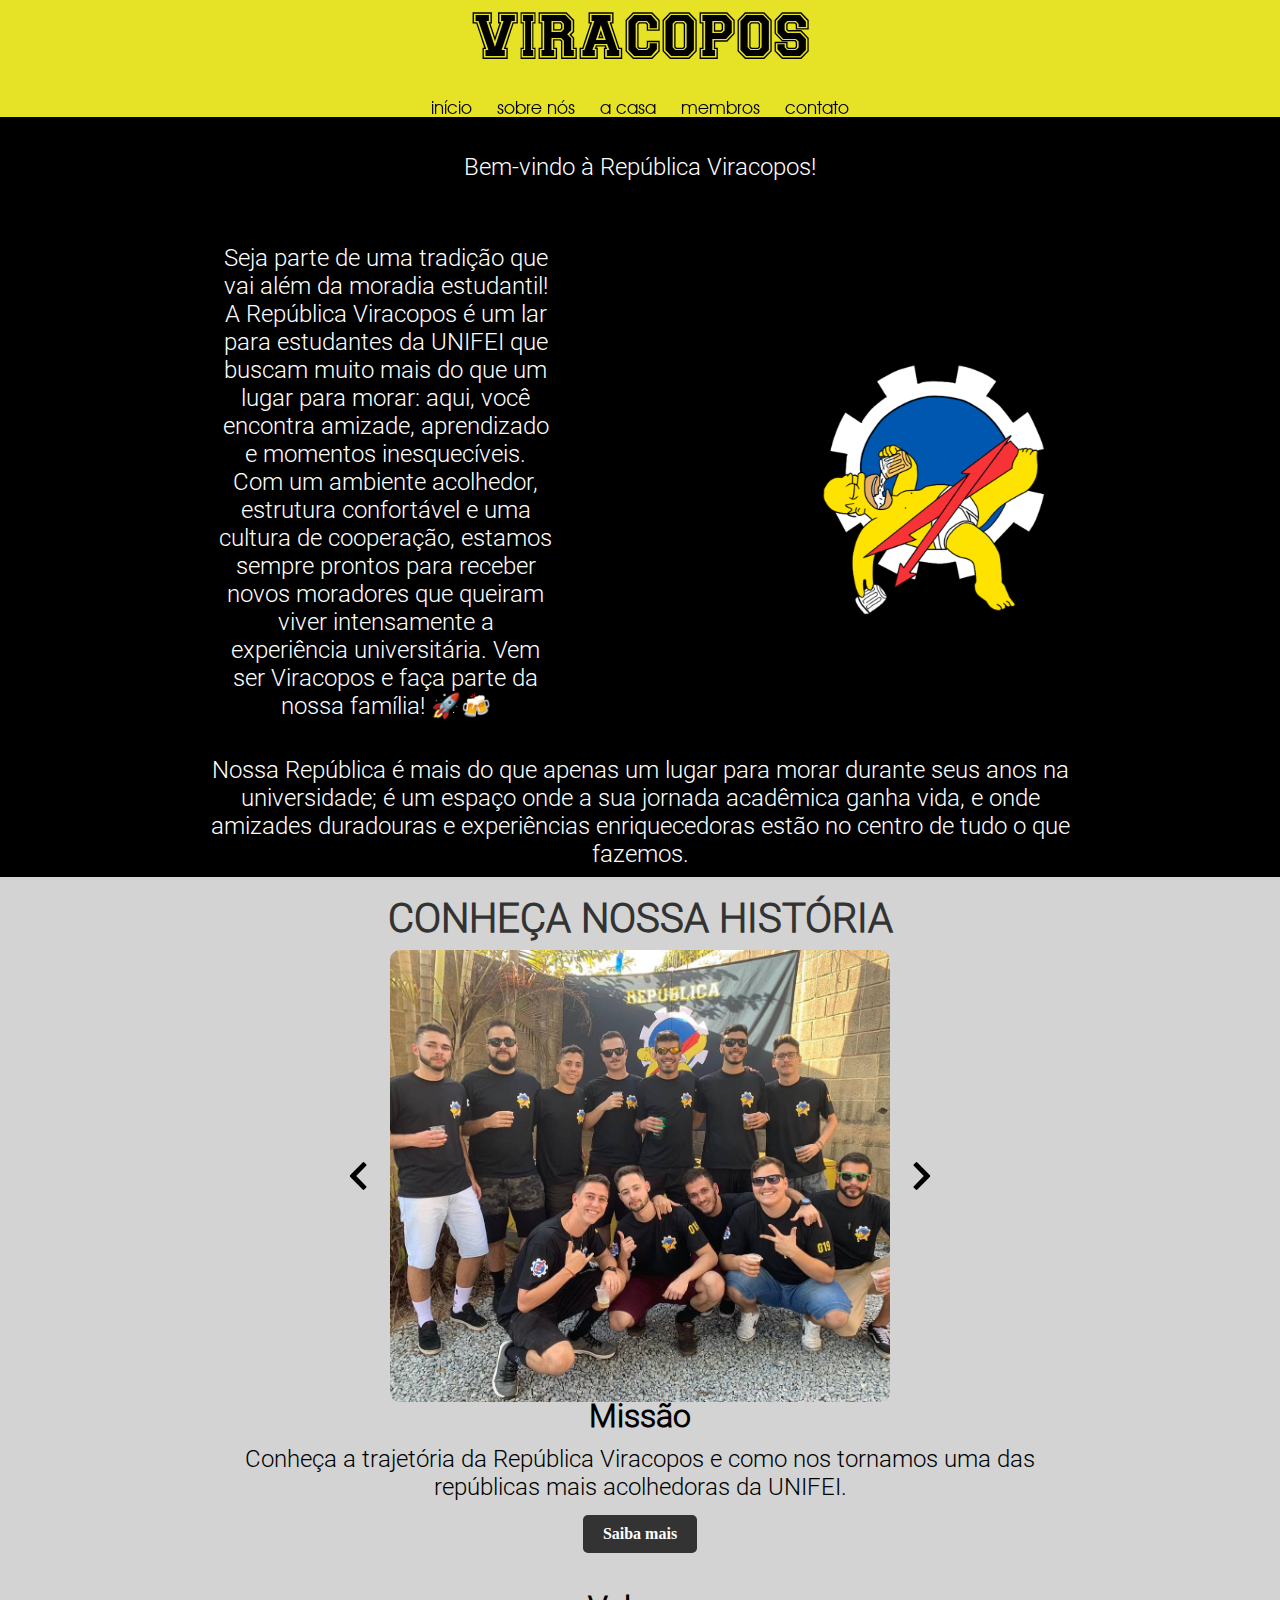
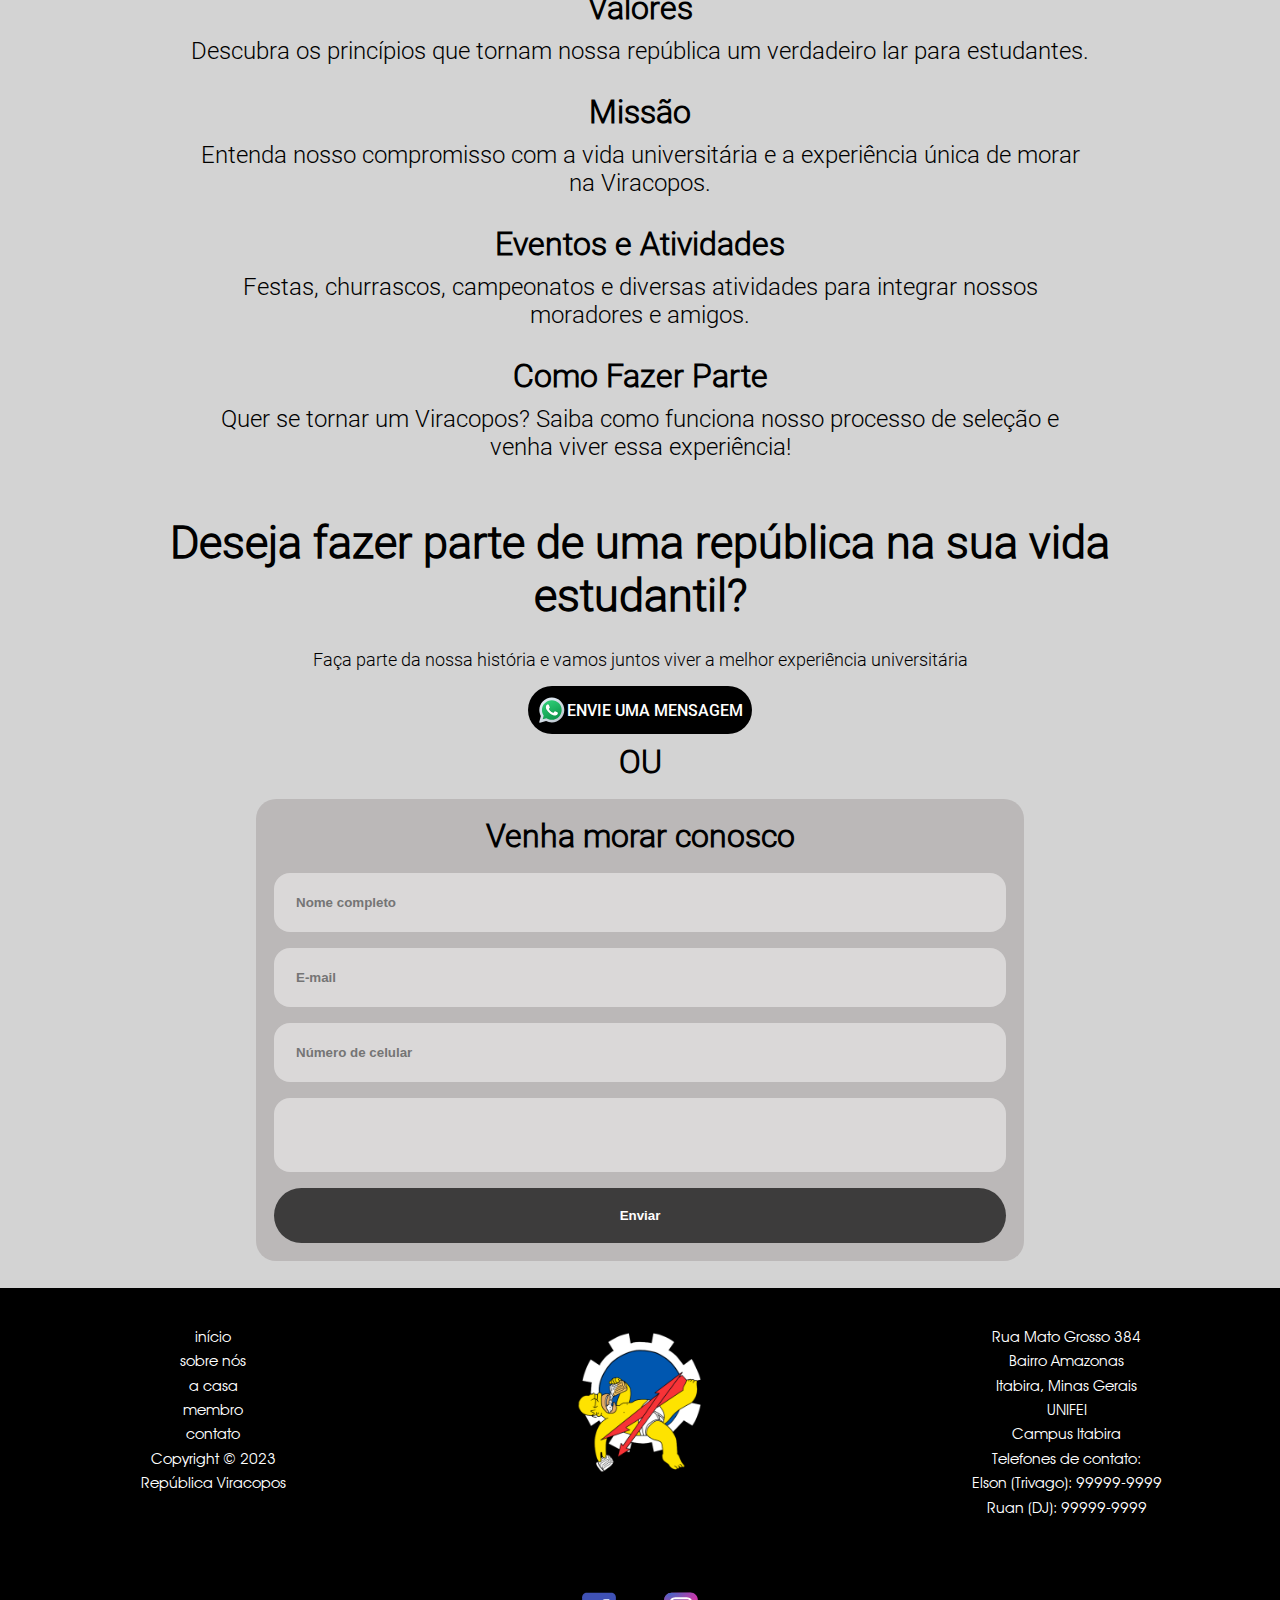
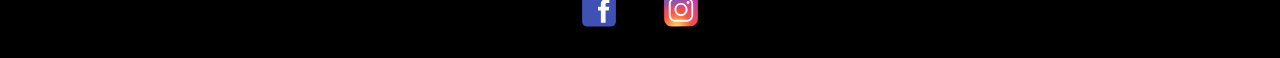
==== commit c1e787c5: "mais conteudo" ====
--- a/index.html
+++ b/index.html
@@ -76,22 +76,7 @@
     <!-- Seção sobre nós -->
     <section id="aboutUsSection">
         <h1>Conheça nossa história</h1>
-        <div id="aboutUsSectionContent">
-            <h2 class="aboutUsText">Missão</h2>
-            <p class="aboutUsText">Conheça a trajetória da República Viracopos e como nos tornamos uma das repúblicas mais acolhedoras da UNIFEI.</p>
-            <a href="#../pages/about-us-page.html">Saiba mais</a>
-            <h2 class="aboutUsText">Valores</h2>
-            <p class="aboutUsText">Descubra os princípios que tornam nossa república um verdadeiro lar para estudantes. </p>
-            <h2 class="aboutUsText">Missão</h2>
-            <p class="aboutUsText">Entenda nosso compromisso com a vida universitária e a experiência única de morar na Viracopos. </p>
-            <h2 class="aboutUsText">Eventos e Atividades</h2>
-            <p class="aboutUsText">Festas, churrascos, campeonatos e diversas atividades para integrar nossos moradores e amigos.</p>
-            <h2 class="aboutUsText">Como Fazer Parte</h2>
-            <p class="aboutUsText">Quer se tornar um Viracopos? Saiba como funciona nosso processo de seleção e venha viver essa experiência!</p>
-        </div>
-    </section>
-
-    <!-- Seção de fotos de role -->
+            <!-- Seção de fotos de role -->
     <section id="photoSection">
         <div class="carrosselContainer">
             <!-- Carrossel de imagem -->
@@ -107,6 +92,35 @@
             </div>
         </div>
     </section>
+        <div id="aboutUsSectionContent">
+            <div></div>
+            <div>
+                <h2 class="aboutUsText">Missão</h2>
+                <p class="aboutUsText">Conheça a trajetória da República Viracopos e como nos tornamos uma das repúblicas mais acolhedoras da UNIFEI.</p>
+                <a href="#../pages/about-us-page.html">Saiba mais</a>
+
+            </div>
+        </div>
+        <div id="aboutUsSectionContent">
+            <h2 class="aboutUsText">Valores</h2>
+            <p class="aboutUsText">Descubra os princípios que tornam nossa república um verdadeiro lar para estudantes. </p>
+        </div>
+        <div id="aboutUsSectionContent">
+            <h2 class="aboutUsText">Missão</h2>
+            <p class="aboutUsText">Entenda nosso compromisso com a vida universitária e a experiência única de morar na Viracopos. </p>
+        </div>
+        <div id="aboutUsSectionContent">
+            <h2 class="aboutUsText">Eventos e Atividades</h2>
+            <p class="aboutUsText">Festas, churrascos, campeonatos e diversas atividades para integrar nossos moradores e amigos.</p>
+        </div>
+        <div id="aboutUsSectionContent">
+            <h2 class="aboutUsText">Como Fazer Parte</h2>
+            <p class="aboutUsText">Quer se tornar um Viracopos? Saiba como funciona nosso processo de seleção e venha viver essa experiência!</p>
+        
+        </div>
+    </section>
+
+
 
 
     <!-- Seção com formulario de interesse -->
--- a/assets/css/style.css
+++ b/assets/css/style.css
@@ -13,7 +13,8 @@
 /* Configuração geral de seções */
 section {
     /* O padding é usado por todos, menos o nav */
-    padding-top: 3vh; /* Espaçamento vertical padrão para todas as seções */
+    padding-top: 3vh; 
+    /* Espaçamento vertical padrão para todas as seções */
 }
 
 /* Ajustes para responsividade em mobile */
--- a/assets/css/homepage-style.css
+++ b/assets/css/homepage-style.css
@@ -30,24 +30,70 @@
 #aboutUsSection {
     display: flex;
     flex-direction: column;
-
     background-color: lightgray;
     padding-inline: 10vw;
-
-    
-
     text-align: center;
     text-decoration: none;
+    padding-block: 2vh;
+    gap: 2vh;
+}
+#aboutUsSection h1 {
+    /* Estilo para o título principal */
+    font-size: 2.5rem;
+    font-weight: bold;
+    margin-bottom: 1.5vh;
+    text-transform: uppercase;
+    color: #333;
 }
 #aboutUsSectionContent {
-    & h2 {
-        font-size: 2.0rem;
-        margin-bottom: 1vh;
-    }
-    & p {
-        margin-bottom: 1vh;
-    }
+    display: flex;
+    flex-direction: column;
+    justify-content: space-evenly;
+    align-items: center;
+    width: 100%;
 }
+.aboutUsText {
+    max-width: 900px; /* Largura máxima para os blocos de texto */
+    margin-inline: auto; /* Centraliza os blocos de texto */
+    text-align: center;
+    margin-bottom: 10px;
+    
+}
+.aboutUsText h2 {
+    /* Estilo para os subtítulos */
+    font-size: 2rem;
+    font-weight: bold;
+    margin-bottom: 1vh;
+    text-align: center;
+    color: #555;
+}
+.aboutUsText p {
+    /* Estilo para os parágrafos */
+    font-size: 1.1em;
+    line-height: 1.6;
+    margin-bottom: 1vh;
+    text-align: center;
+    color: #666;
+}
+#aboutUsSectionContent a {
+    /* Estilo para os links "Saiba Mais" */
+    display: inline-block;
+    padding: 10px 20px;
+    background-color: #333; /* Cor de fundo */
+    color: #fff; /* Cor do texto */
+    text-decoration: none;
+    border-radius: 5px;
+    margin-top: 0.5vh; /* Espaçamento superior */
+    transition: background-color 0.3s ease;
+    font-weight: bold;
+    margin-bottom: 2vh;
+}
+#aboutUsSectionContent a:hover {
+    /* Efeito hover no link "Saiba Mais" */
+    background-color: #555; /* Cor de fundo no hover */
+}
+
+
 #photoSection {
     display: flex;
     flex-direction: column;
@@ -56,7 +102,7 @@
     height: 45vh;
     /* Padding em cima e embaixo com 5vh */
     padding: 5vh 0;
-    background-color: gray;
+    /* background-color: gray; */
     text-align: center;
     /* position relative faz evitar que as fotos sobrepoem outro elemento */
     position: relative;
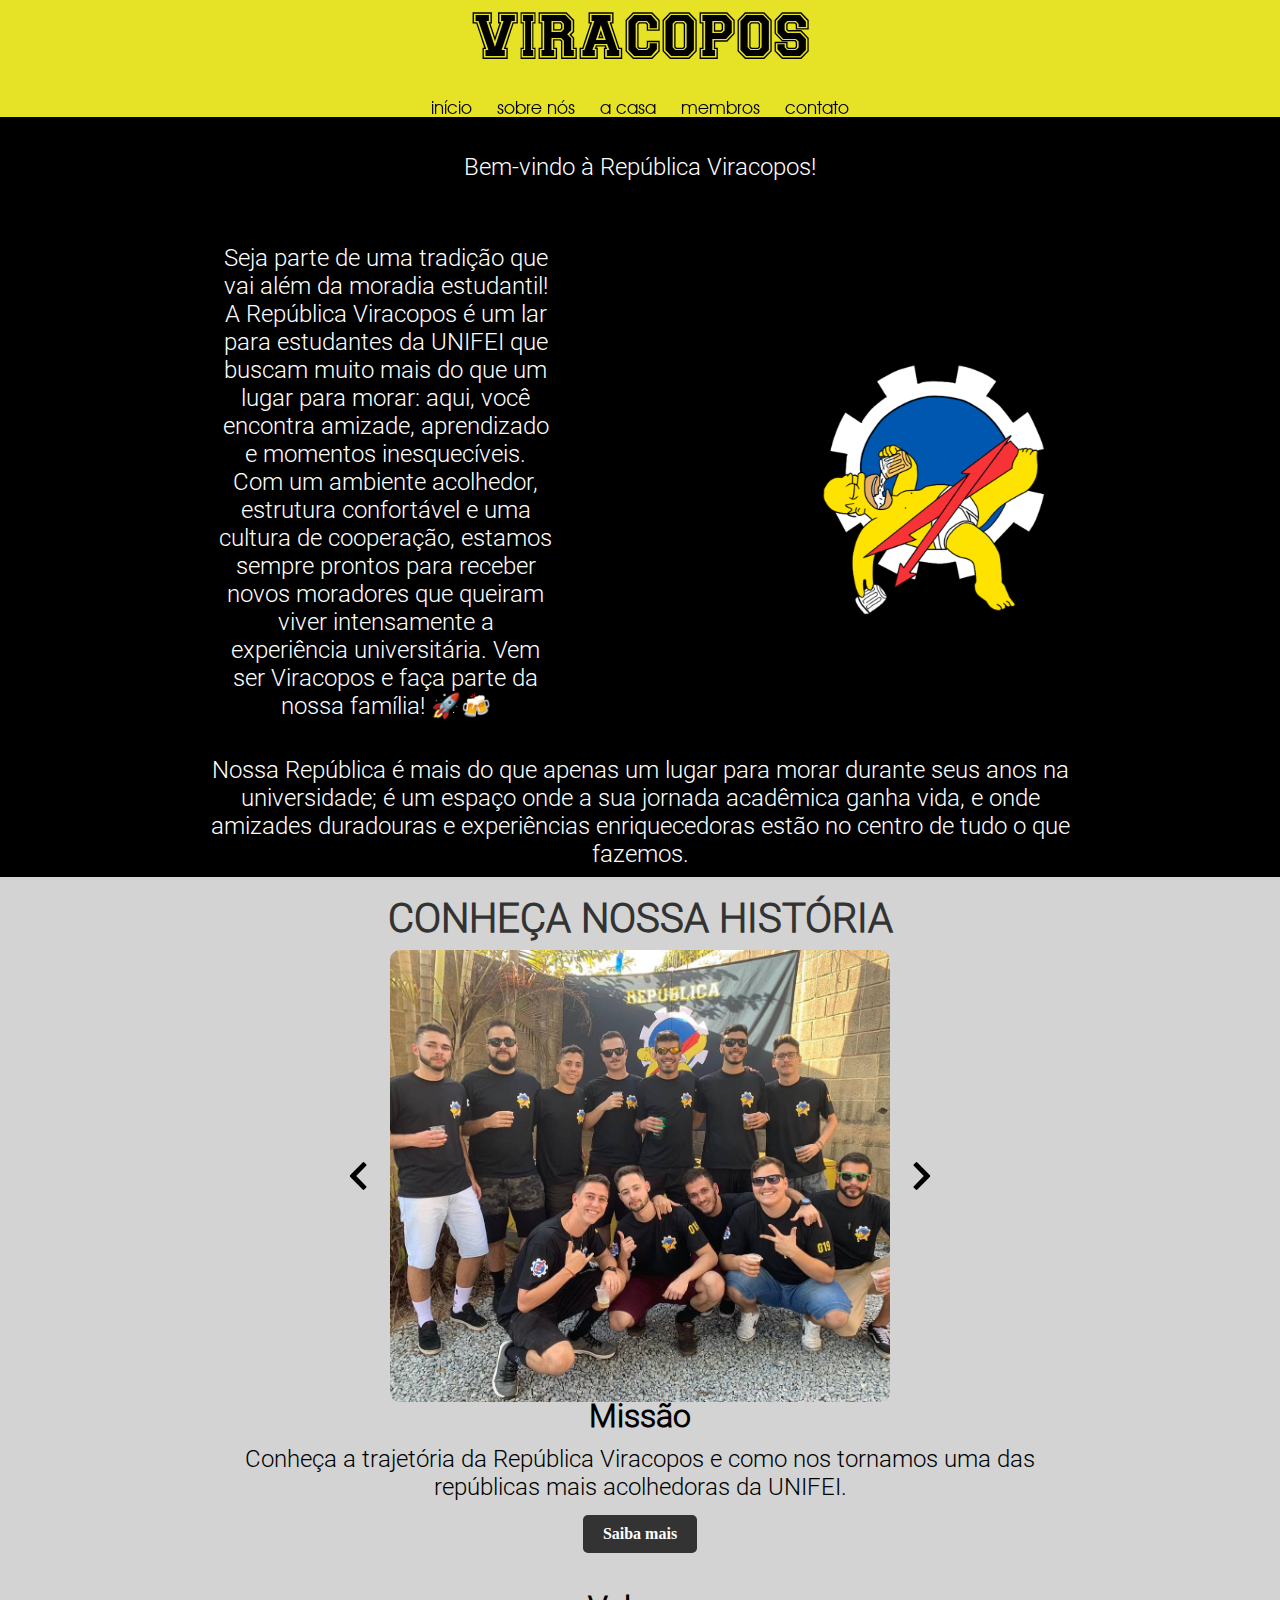
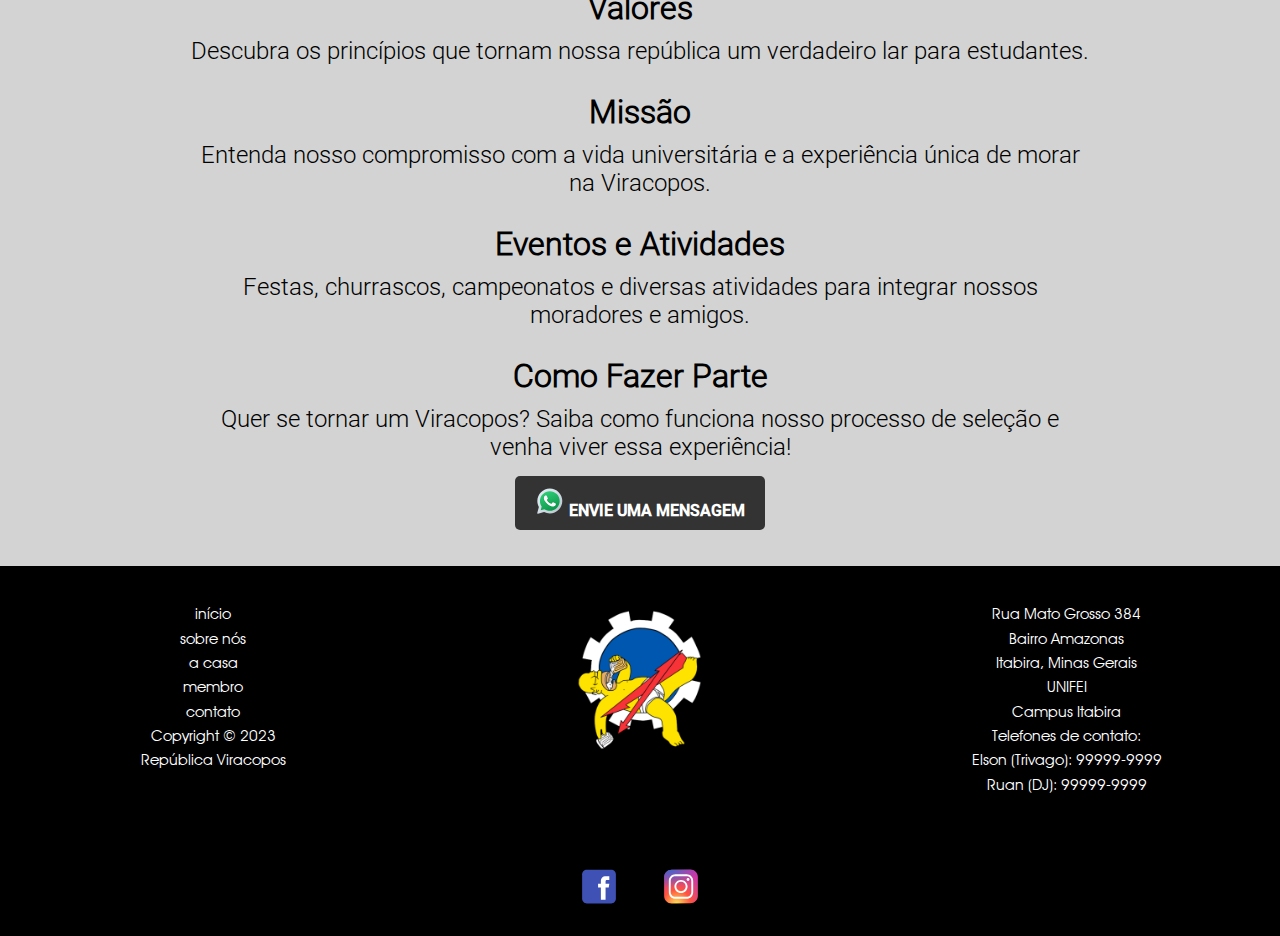
==== commit a3330cd0: "refactoring design" ====
--- a/index.html
+++ b/index.html
@@ -117,37 +117,17 @@
             <h2 class="aboutUsText">Como Fazer Parte</h2>
             <p class="aboutUsText">Quer se tornar um Viracopos? Saiba como funciona nosso processo de seleção e venha viver essa experiência!</p>
         
+            <!-- Link para enviar mensagem por whatsApp -->
+            <!-- href criado de acordo com a documentação da API do whatsApp -->
+            <a href="https://wa.me/5512982719099" class="button whatsAppContactButton">
+                <img src="./assets/img/icons/whatsapp-icon.svg" height="30" width="30" alt="whatsApp contact">
+                ENVIE UMA MENSAGEM
+            </a>
         </div>
     </section>
+    
 
 
-
-
-    <!-- Seção com formulario de interesse -->
-    <section id="contactSection">
-        <div class="contactSectionText">
-            <h1>Deseja fazer parte de uma república na sua vida estudantil?</h1>
-            <p>Faça parte da nossa história e vamos juntos viver a melhor experiência universitária</p>
-        </div>
-
-        <!-- Link para enviar mensagem por whatsApp -->
-        <!-- href criado de acordo com a documentação da API do whatsApp -->
-        <a href="https://wa.me/5512982719099" class="button whatsAppContactButton">
-            <img src="./assets/img/icons/whatsapp-icon.svg" height="30" width="30" alt="whatsApp contact">
-            ENVIE UMA MENSAGEM
-        </a>
-        <h2>OU</h2>
-            <div id="formContainer">
-                <h2>Venha morar conosco</h2>
-                <form action="https://formsubmit.co/8112967f59d1840cfaf071641cd8934b" method="POST" id="formControl">
-                    <input type="text" placeholder="Nome completo" required>
-                    <input type="email" placeholder="E-mail" required>
-                    <input type="text" placeholder="Número de celular" required>
-                    <textarea required></textarea>
-                    <button type="submit">Enviar</button>
-                </form>
-            </div>
-    </section>
 
 
     <!-- Rodapé do site -->
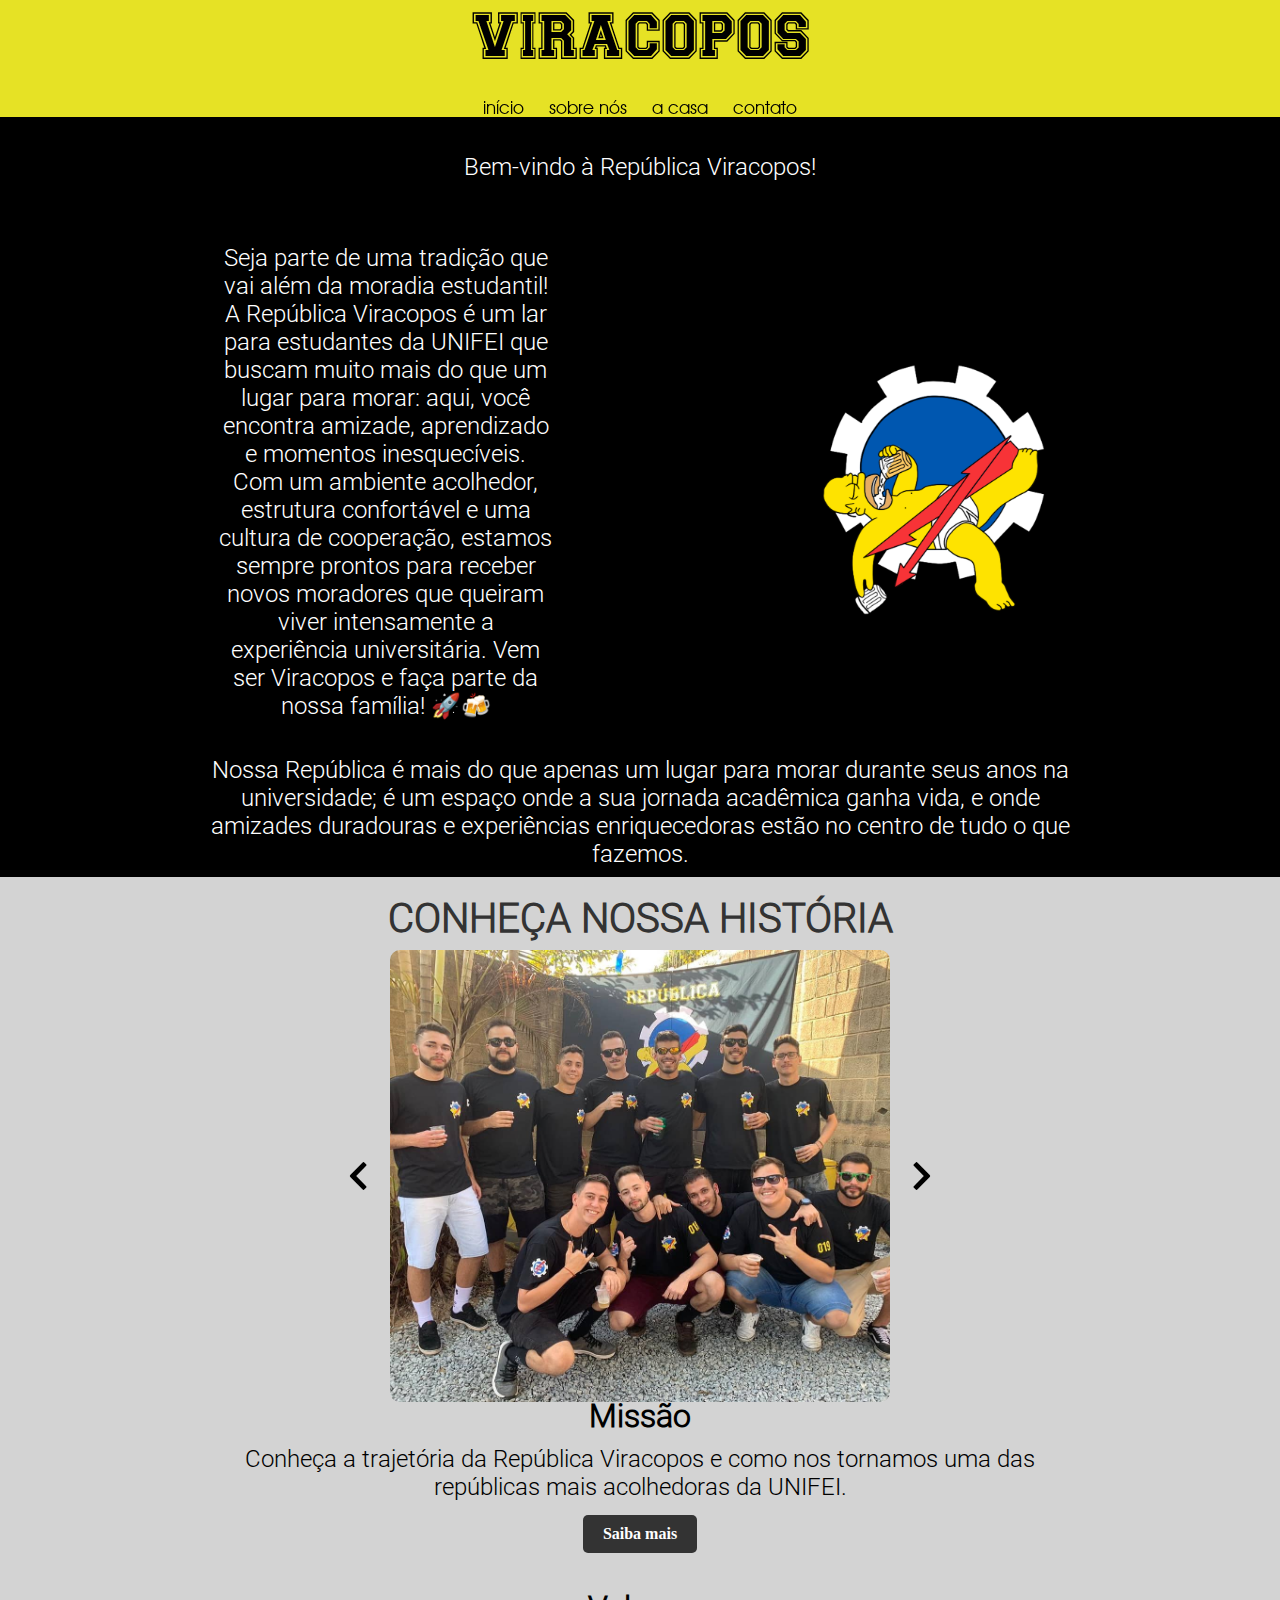
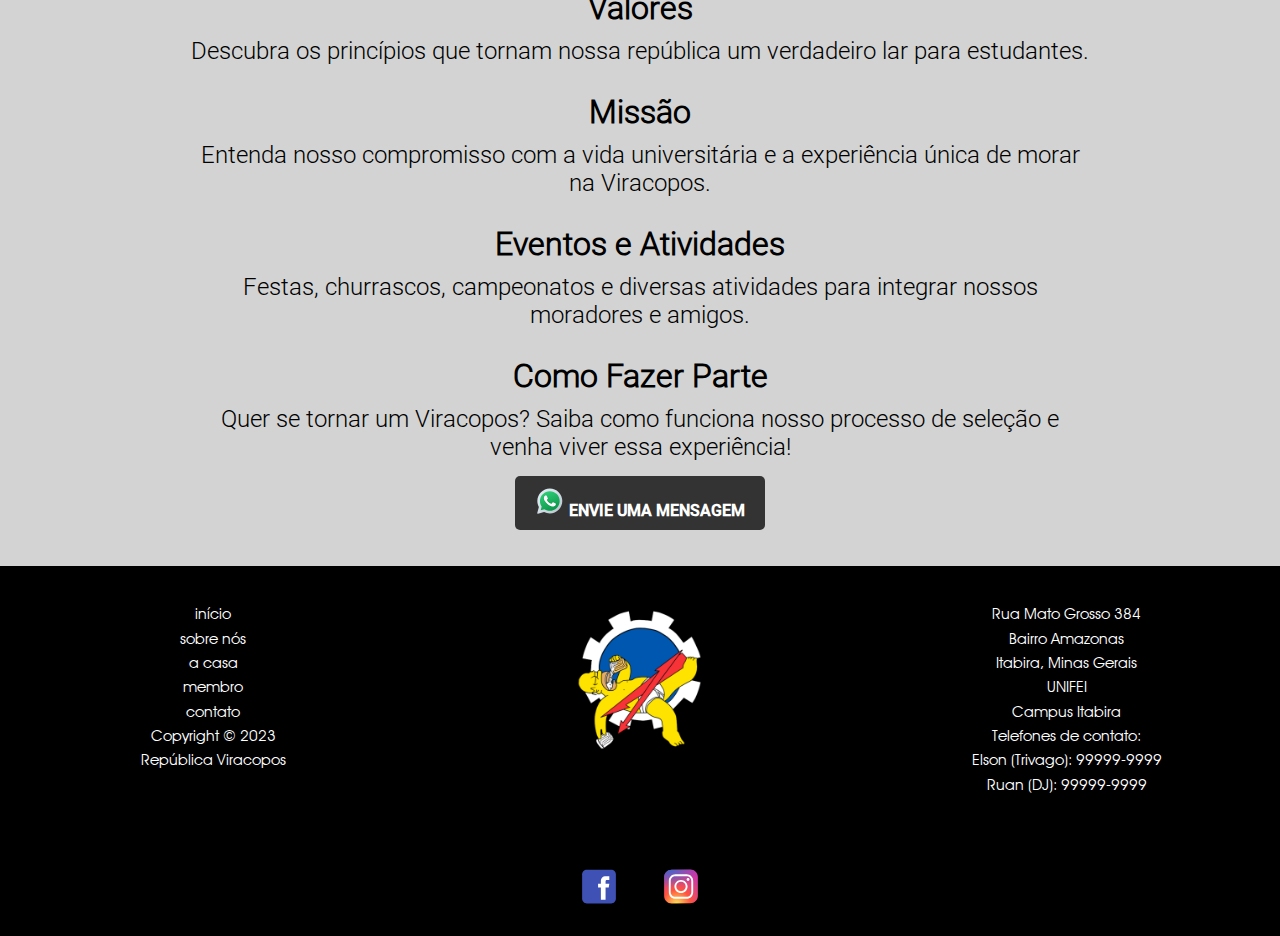
==== commit 1db2a6c3: "refactoring design" ====
--- a/index.html
+++ b/index.html
@@ -49,7 +49,6 @@
             <li> <a href="#homeSection">início</a></li>
             <li> <a href="./view/pages/about-us-page.html">sobre nós</a> </li>
             <li> <a href="./view/pages/house-page.html">a casa</a> </li>
-            <li> <a href="./view/pages/member-page.html">membros</a> </li>
             <li> <a href="./view/pages/contact-page.html">contato</a> </li>
         </ul>
     </nav>
